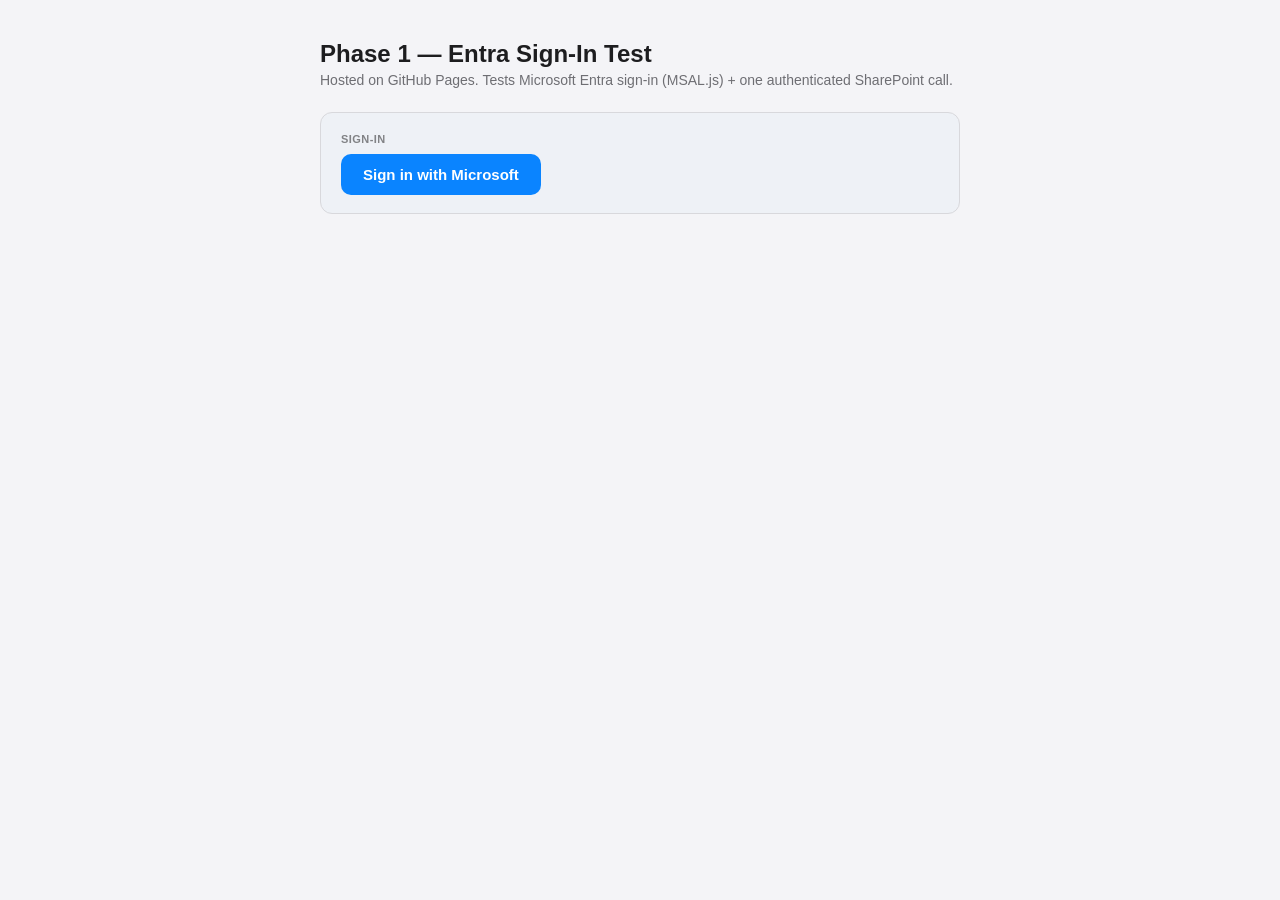
==== index.html @ 0070ffbc "Add files via upload" ====
<!DOCTYPE html>
<html lang="en">
<head>
<meta charset="UTF-8" />
<title>Phase 1 — Entra Sign-In Test</title>
<style>
  body {
    font-family: -apple-system, "Segoe UI", Arial, sans-serif;
    padding: 40px 24px;
    background: #f4f4f7;
    max-width: 640px;
    margin: 0 auto;
    color: #1d1d1f;
  }
  h2 { margin: 0 0 4px; }
  .sub { color: #6e6e73; margin-bottom: 24px; font-size: 14px; }
  .card {
    padding: 18px 20px;
    border-radius: 12px;
    margin-bottom: 14px;
    font-size: 15px;
    line-height: 1.5;
  }
  .pending { background: #eef1f6; color: #48484a; border: 1px solid #d8d8dc; }
  .pass { background: #d4f7dc; color: #146c2e; border: 1px solid #34c759; }
  .fail { background: #fde2e1; color: #a10e0e; border: 1px solid #ff3b30; }
  .label {
    font-weight: 700;
    font-size: 11px;
    letter-spacing: 0.04em;
    text-transform: uppercase;
    opacity: 0.65;
    margin-bottom: 6px;
  }
  code { background: rgba(0,0,0,0.06); padding: 2px 6px; border-radius: 4px; font-size: 13px; }
  button {
    background: #0a84ff;
    color: #fff;
    border: none;
    padding: 12px 22px;
    border-radius: 10px;
    font-size: 15px;
    font-weight: 600;
    cursor: pointer;
  }
  button:hover { background: #0066cc; }
</style>
</head>
<body>

<h2>Phase 1 — Entra Sign-In Test</h2>
<div class="sub">Hosted on GitHub Pages. Tests Microsoft Entra sign-in (MSAL.js) + one authenticated SharePoint call.</div>

<div id="signinCard" class="card pending">
  <div class="label">Sign-in</div>
  <div id="signinResult">
    <button id="loginBtn">Sign in with Microsoft</button>
  </div>
</div>

<div id="spCard" class="card pending" style="display:none;">
  <div class="label">SharePoint connection</div>
  <div id="spResult">Checking…</div>
</div>

<script src="https://alcdn.msauth.net/browser/2.38.3/js/msal-browser.min.js"></script>
<script>
  const msalConfig = {
    auth: {
      clientId: "e2d59c4f-5981-4cf5-a2e9-f72e1898a86d",
      authority: "https://login.microsoftonline.com/2e13ddab-e83e-4fa8-91cf-4a601cdaa57d",
      redirectUri: "https://mouhammadfahadali-ops.github.io/leasing-issue-tracker/",
    },
    cache: {
      cacheLocation: "sessionStorage",
    },
  };

  const SHAREPOINT_SITE = "https://dolmengroupcom.sharepoint.com/sites/DolmenLeasing";
  const spScope = "https://dolmengroupcom.sharepoint.com/AllSites.Write";

  const msalInstance = new msal.PublicClientApplication(msalConfig);

  const signinCard = document.getElementById("signinCard");
  const signinResult = document.getElementById("signinResult");
  const spCard = document.getElementById("spCard");
  const spResult = document.getElementById("spResult");

  function showSignedIn(account) {
    signinCard.className = "card pass";
    signinResult.innerHTML =
      "✅ " + account.name + "<br><span style='opacity:.7; font-size:13px;'>" + account.username + "</span>";
  }

  async function testSharePointCall(account) {
    spCard.style.display = "block";
    try {
      const tokenResponse = await msalInstance.acquireTokenSilent({
        scopes: [spScope],
        account: account,
      });
      const res = await fetch(SHAREPOINT_SITE + "/_api/web/title", {
        method: "GET",
        headers: {
          Authorization: "Bearer " + tokenResponse.accessToken,
          Accept: "application/json;odata=verbose",
        },
      });
      if (!res.ok) {
        throw new Error("HTTP " + res.status);
      }
      const data = await res.json();
      spCard.className = "card pass";
      spResult.innerHTML = "✅ Connected to site: <code>" + data.d.Title + "</code>";
    } catch (e) {
      spCard.className = "card fail";
      spResult.textContent = "❌ " + e.message;
      console.error(e);
    }
  }

  async function init() {
    try {
      const response = await msalInstance.handleRedirectPromise();
      let account = null;
      if (response && response.account) {
        account = response.account;
      } else {
        const accounts = msalInstance.getAllAccounts();
        if (accounts.length > 0) account = accounts[0];
      }

      if (account) {
        showSignedIn(account);
        await testSharePointCall(account);
      } else {
        document.getElementById("loginBtn").addEventListener("click", () => {
          msalInstance.loginRedirect({ scopes: [spScope] });
        });
      }
    } catch (e) {
      signinCard.className = "card fail";
      signinResult.textContent = "❌ " + e.message;
      console.error(e);
    }
  }

  init();
</script>

</body>
</html>
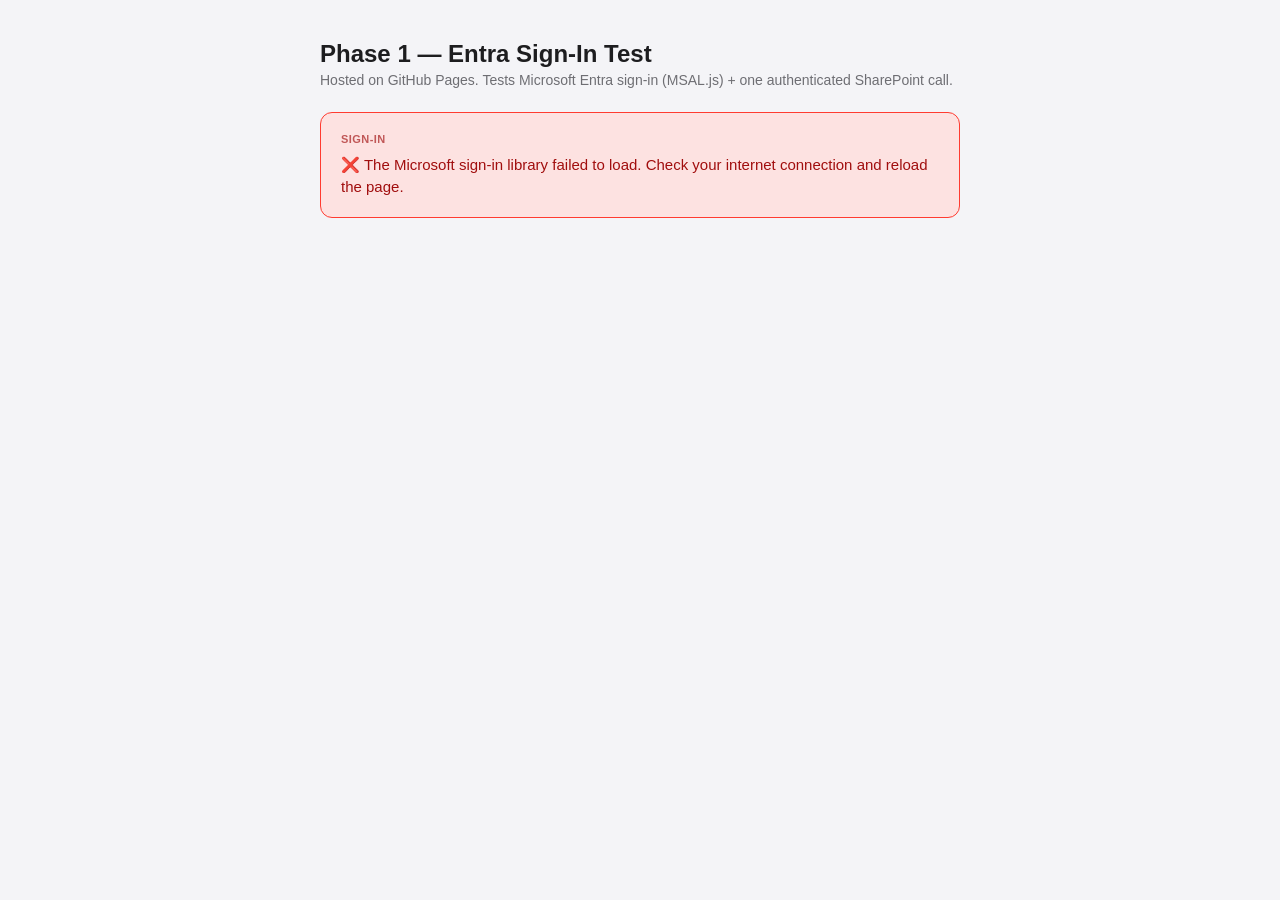
==== commit e62fa819: "Add files via upload" ====
--- a/index.html
+++ b/index.html
@@ -63,8 +63,15 @@
   <div id="spResult">Checking…</div>
 </div>
 
-<script src="https://alcdn.msauth.net/browser/2.38.3/js/msal-browser.min.js"></script>
+<script src="https://alcdn.msauth.net/browser/2.38.0/js/msal-browser.min.js"></script>
 <script>
+  if (typeof msal === "undefined") {
+    document.getElementById("signinResult").innerHTML =
+      "❌ The Microsoft sign-in library failed to load. Check your internet connection and reload the page.";
+    document.getElementById("signinCard").className = "card fail";
+    throw new Error("msal-browser failed to load from CDN");
+  }
+
   const msalConfig = {
     auth: {
       clientId: "e2d59c4f-5981-4cf5-a2e9-f72e1898a86d",
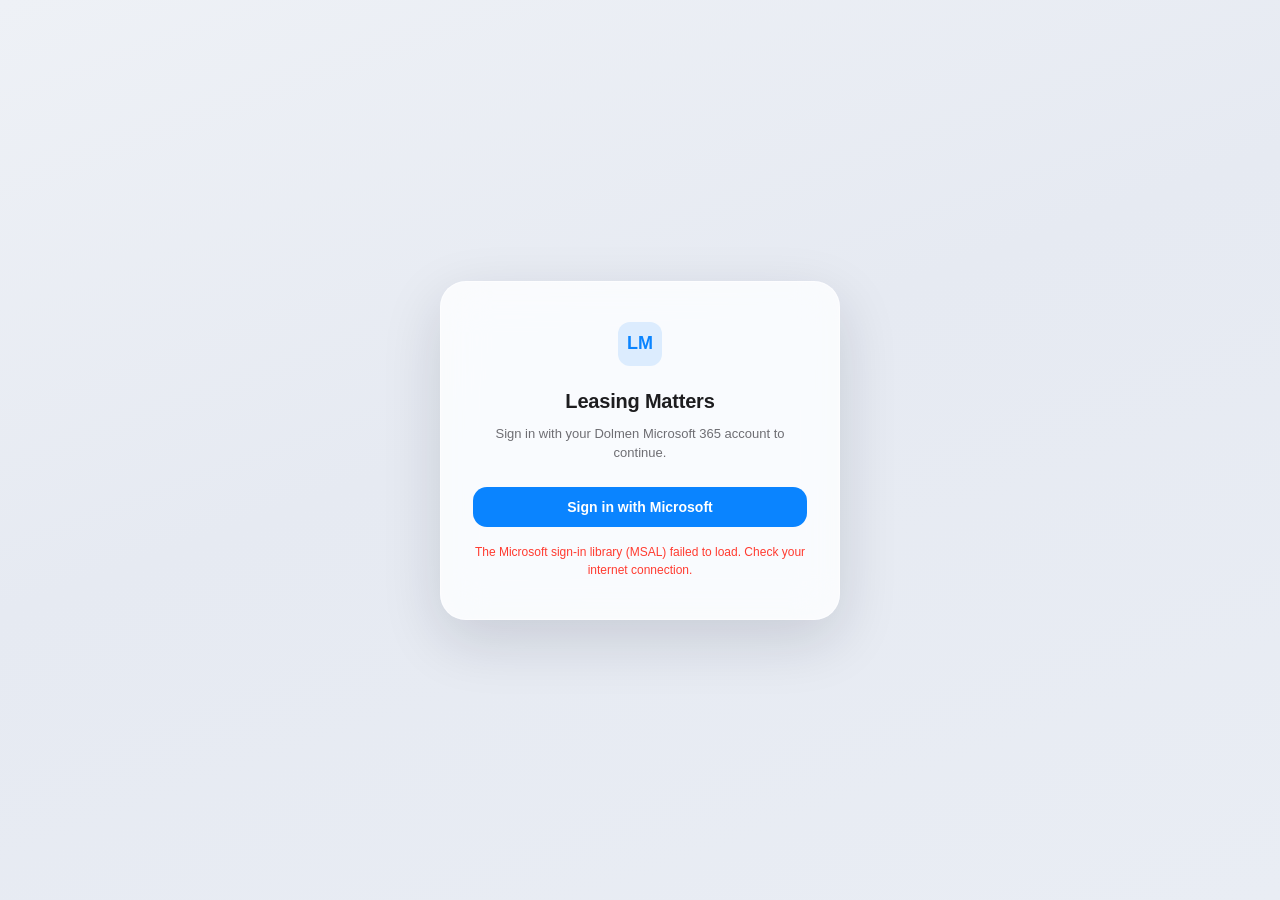
==== commit 833fde4e: "Option 2: wire the real V1 glassmorphism UI to SharePoint Brings the full V1 prototype app (Dashboar" ====
--- a/index.html
+++ b/index.html
@@ -2,158 +2,115 @@
 <html lang="en">
 <head>
 <meta charset="UTF-8" />
-<title>Phase 1 — Entra Sign-In Test</title>
+<meta name="viewport" content="width=device-width, initial-scale=1.0" />
+<title>Leasing Matters</title>
+
+<link rel="stylesheet" href="css/variables.css" />
+<link rel="stylesheet" href="css/base.css" />
+<link rel="stylesheet" href="css/layout.css" />
+<link rel="stylesheet" href="css/components.css" />
+
 <style>
-  body {
-    font-family: -apple-system, "Segoe UI", Arial, sans-serif;
-    padding: 40px 24px;
-    background: #f4f4f7;
-    max-width: 640px;
-    margin: 0 auto;
-    color: #1d1d1f;
+  /* Logo slot — the official Dolmen logo has not been supplied yet.
+     Keep a defined, correctly-sized placeholder; swap in <img> once provided. */
+  .topbar__logo {
+    display: flex; align-items: center; justify-content: center;
+    width: 30px; height: 30px; border-radius: 8px;
+    background: var(--accent-tint, rgba(10, 132, 255, 0.12));
+    color: var(--accent, #0a84ff);
+    font-weight: 700; font-size: 12px; letter-spacing: 0.02em;
+    flex: 0 0 auto;
   }
-  h2 { margin: 0 0 4px; }
-  .sub { color: #6e6e73; margin-bottom: 24px; font-size: 14px; }
-  .card {
-    padding: 18px 20px;
-    border-radius: 12px;
-    margin-bottom: 14px;
-    font-size: 15px;
-    line-height: 1.5;
-  }
-  .pending { background: #eef1f6; color: #48484a; border: 1px solid #d8d8dc; }
-  .pass { background: #d4f7dc; color: #146c2e; border: 1px solid #34c759; }
-  .fail { background: #fde2e1; color: #a10e0e; border: 1px solid #ff3b30; }
-  .label {
-    font-weight: 700;
-    font-size: 11px;
-    letter-spacing: 0.04em;
-    text-transform: uppercase;
-    opacity: 0.65;
-    margin-bottom: 6px;
-  }
-  code { background: rgba(0,0,0,0.06); padding: 2px 6px; border-radius: 4px; font-size: 13px; }
-  button {
-    background: #0a84ff;
-    color: #fff;
-    border: none;
-    padding: 12px 22px;
-    border-radius: 10px;
-    font-size: 15px;
-    font-weight: 600;
-    cursor: pointer;
-  }
-  button:hover { background: #0066cc; }
+  .topbar__logo img { width: 100%; height: 100%; object-fit: contain; }
+  .topbar__brand { display: flex; align-items: center; gap: var(--sp-3, 12px); }
 </style>
 </head>
 <body>
 
-<h2>Phase 1 — Entra Sign-In Test</h2>
-<div class="sub">Hosted on GitHub Pages. Tests Microsoft Entra sign-in (MSAL.js) + one authenticated SharePoint call.</div>
+<div class="app-shell">
 
-<div id="signinCard" class="card pending">
-  <div class="label">Sign-in</div>
-  <div id="signinResult">
-    <button id="loginBtn">Sign in with Microsoft</button>
-  </div>
+  <header class="topbar">
+    <div class="topbar__brand">
+      <!-- LOGO SLOT: replace inner text with <img src="..." alt="Dolmen"> when the official logo is provided -->
+      <div class="topbar__logo" id="logoSlot" title="Company logo — pending official asset" aria-label="Company logo placeholder">LM</div>
+      <span class="topbar__title">Leasing Matters</span>
+    </div>
+
+    <div id="mallSelectorSlot"></div>
+
+    <div class="topbar__spacer"></div>
+
+    <div class="topbar__right">
+      <div id="userSelectorSlot"></div>
+      <button type="button" class="btn btn--primary" id="newIssueBtn">+ New Issue</button>
+    </div>
+  </header>
+
+  <nav class="sidebar" id="sidebar" aria-label="Primary navigation"></nav>
+
+  <main class="main">
+    <div id="viewRoot" class="view"></div>
+  </main>
+
 </div>
 
-<div id="spCard" class="card pending" style="display:none;">
-  <div class="label">SharePoint connection</div>
-  <div id="spResult">Checking…</div>
-</div>
+<div id="modalRoot"></div>
+<div id="slideoverRoot"></div>
+<div id="toastRoot"></div>
 
+<!-- Microsoft sign-in library (used only in SharePoint mode; harmless to preload).
+     Loaded as a normal tag rather than via document.write so the browser never
+     treats it as a parser-blocking cross-site script. -->
 <script src="https://alcdn.msauth.net/browser/2.38.0/js/msal-browser.min.js"></script>
+
+<!-- ===== Config: chooses SharePoint vs local-demo data ===== -->
+<script src="js/config.js"></script>
+
+<!-- ===== Shared: utilities, validation, UI state ===== -->
+<script src="js/utils.js"></script>
+<script src="js/dal/validation.js"></script>
+<script src="js/state/appState.js"></script>
+
+<!-- ===== Mode-specific storage + Data Access Layer =====
+     document.write keeps these synchronous and in-order with no build step. -->
 <script>
-  if (typeof msal === "undefined") {
-    document.getElementById("signinResult").innerHTML =
-      "❌ The Microsoft sign-in library failed to load. Check your internet connection and reload the page.";
-    document.getElementById("signinCard").className = "card fail";
-    throw new Error("msal-browser failed to load from CDN");
+(function () {
+  var sp = window.App.Config.isSharePoint;
+  var srcs = sp
+    ? [
+        "js/auth/authService.js",
+        "js/storage/sharePointAdapter.js",
+        "js/storage/counterService.js",
+        "js/storage/activityLogAdapter.js",
+        "js/auth/authGate.js",
+        "js/dal/issuesApiSharePoint.js"
+      ]
+    : [
+        "js/storage/mockData.js",
+        "js/storage/localStorageAdapter.js",
+        "js/dal/idGenerator.js",
+        "js/dal/issuesApiLocal.js"
+      ];
+  for (var i = 0; i < srcs.length; i++) {
+    document.write('<script src="' + srcs[i] + '"><\/script>');
   }
+})();
+</script>
 
-  const msalConfig = {
-    auth: {
-      clientId: "e2d59c4f-5981-4cf5-a2e9-f72e1898a86d",
-      authority: "https://login.microsoftonline.com/2e13ddab-e83e-4fa8-91cf-4a601cdaa57d",
-      redirectUri: "https://mouhammadfahadali-ops.github.io/leasing-issue-tracker/",
-    },
-    cache: {
-      cacheLocation: "sessionStorage",
-    },
-  };
+<!-- ===== Components ===== -->
+<script src="js/components/toast.js"></script>
+<script src="js/components/mallSelector.js"></script>
+<script src="js/components/userSelector.js"></script>
+<script src="js/components/sidebar.js"></script>
+<script src="js/components/activityHistory.js"></script>
+<script src="js/components/issueForm.js"></script>
+<script src="js/components/issueDetail.js"></script>
+<script src="js/components/dashboard.js"></script>
+<script src="js/components/activeIssues.js"></script>
+<script src="js/components/resolvedArchive.js"></script>
 
-  const SHAREPOINT_SITE = "https://dolmengroupcom.sharepoint.com/sites/DolmenLeasing";
-  const spScope = "https://dolmengroupcom.sharepoint.com/AllSites.Write";
-
-  const msalInstance = new msal.PublicClientApplication(msalConfig);
-
-  const signinCard = document.getElementById("signinCard");
-  const signinResult = document.getElementById("signinResult");
-  const spCard = document.getElementById("spCard");
-  const spResult = document.getElementById("spResult");
-
-  function showSignedIn(account) {
-    signinCard.className = "card pass";
-    signinResult.innerHTML =
-      "✅ " + account.name + "<br><span style='opacity:.7; font-size:13px;'>" + account.username + "</span>";
-  }
-
-  async function testSharePointCall(account) {
-    spCard.style.display = "block";
-    try {
-      const tokenResponse = await msalInstance.acquireTokenSilent({
-        scopes: [spScope],
-        account: account,
-      });
-      const res = await fetch(SHAREPOINT_SITE + "/_api/web/title", {
-        method: "GET",
-        headers: {
-          Authorization: "Bearer " + tokenResponse.accessToken,
-          Accept: "application/json;odata=verbose",
-        },
-      });
-      if (!res.ok) {
-        throw new Error("HTTP " + res.status);
-      }
-      const data = await res.json();
-      spCard.className = "card pass";
-      spResult.innerHTML = "✅ Connected to site: <code>" + data.d.Title + "</code>";
-    } catch (e) {
-      spCard.className = "card fail";
-      spResult.textContent = "❌ " + e.message;
-      console.error(e);
-    }
-  }
-
-  async function init() {
-    try {
-      const response = await msalInstance.handleRedirectPromise();
-      let account = null;
-      if (response && response.account) {
-        account = response.account;
-      } else {
-        const accounts = msalInstance.getAllAccounts();
-        if (accounts.length > 0) account = accounts[0];
-      }
-
-      if (account) {
-        showSignedIn(account);
-        await testSharePointCall(account);
-      } else {
-        document.getElementById("loginBtn").addEventListener("click", () => {
-          msalInstance.loginRedirect({ scopes: [spScope] });
-        });
-      }
-    } catch (e) {
-      signinCard.className = "card fail";
-      signinResult.textContent = "❌ " + e.message;
-      console.error(e);
-    }
-  }
-
-  init();
-</script>
+<!-- ===== App entry point ===== -->
+<script src="js/app.js"></script>
 
 </body>
 </html>
--- a/css/variables.css
+++ b/css/variables.css
@@ -0,0 +1,98 @@
+/* ==========================================================================
+   Design Tokens — Leasing Issue Tracker
+   Apple/iOS-inspired glassmorphism system
+   ========================================================================== */
+
+:root {
+  /* -- Base surface -- */
+  --bg-gradient: linear-gradient(160deg, #eef1f6 0%, #e6eaf2 45%, #e9edf4 100%);
+  --bg-solid: #eef1f6;
+
+  /* -- Glass panels -- */
+  --glass-fill: rgba(255, 255, 255, 0.62);
+  --glass-fill-strong: rgba(255, 255, 255, 0.78);
+  --glass-fill-soft: rgba(255, 255, 255, 0.46);
+  --glass-border: rgba(255, 255, 255, 0.55);
+  --glass-border-soft: rgba(15, 23, 42, 0.06);
+  --glass-blur: blur(22px) saturate(180%);
+  --glass-blur-light: blur(14px) saturate(160%);
+
+  /* -- Text -- */
+  --text-primary: #1d1d1f;
+  --text-secondary: #6e6e73;
+  --text-tertiary: #9a9aa0;
+  --text-on-accent: #ffffff;
+
+  /* -- Accent -- */
+  --accent: #0a84ff;
+  --accent-strong: #0066cc;
+  --accent-tint: rgba(10, 132, 255, 0.12);
+  --accent-tint-strong: rgba(10, 132, 255, 0.18);
+
+  /* -- Status colors (soft translucent) -- */
+  --status-new-bg: rgba(142, 142, 147, 0.14);
+  --status-new-fg: #48484a;
+
+  --status-progress-bg: rgba(10, 132, 255, 0.13);
+  --status-progress-fg: #0066cc;
+
+  --status-waiting-bg: rgba(255, 159, 10, 0.16);
+  --status-waiting-fg: #a15c00;
+
+  --status-resolved-bg: rgba(52, 199, 89, 0.15);
+  --status-resolved-fg: #1f8b3b;
+
+  /* -- Priority colors -- */
+  --priority-low-bg: rgba(142, 142, 147, 0.14);
+  --priority-low-fg: #5b5b60;
+
+  --priority-medium-bg: rgba(90, 200, 250, 0.16);
+  --priority-medium-fg: #0b7fae;
+
+  --priority-high-bg: rgba(255, 149, 0, 0.16);
+  --priority-high-fg: #b26400;
+
+  --priority-urgent-bg: rgba(255, 59, 48, 0.14);
+  --priority-urgent-fg: #c8281c;
+
+  /* -- Semantic -- */
+  --danger: #ff3b30;
+  --success: #34c759;
+
+  /* -- Radii -- */
+  --radius-sm: 10px;
+  --radius-md: 14px;
+  --radius-lg: 20px;
+  --radius-xl: 26px;
+  --radius-pill: 999px;
+
+  /* -- Shadows -- */
+  --shadow-sm: 0 1px 2px rgba(15, 23, 42, 0.05);
+  --shadow-md: 0 8px 24px rgba(15, 23, 42, 0.08);
+  --shadow-lg: 0 20px 60px rgba(15, 23, 42, 0.14);
+  --shadow-inset: inset 0 1px 0 rgba(255, 255, 255, 0.6);
+
+  /* -- Spacing scale -- */
+  --sp-1: 4px;
+  --sp-2: 8px;
+  --sp-3: 12px;
+  --sp-4: 16px;
+  --sp-5: 20px;
+  --sp-6: 24px;
+  --sp-7: 32px;
+  --sp-8: 40px;
+  --sp-9: 56px;
+
+  /* -- Typography -- */
+  --font-family: -apple-system, BlinkMacSystemFont, "SF Pro Display",
+    "Segoe UI", "Inter", "Helvetica Neue", Arial, sans-serif;
+
+  /* -- Layout -- */
+  --sidebar-width: 232px;
+  --topbar-height: 64px;
+
+  /* -- Motion -- */
+  --ease-out: cubic-bezier(0.16, 1, 0.3, 1);
+  --duration-fast: 150ms;
+  --duration-med: 260ms;
+}
--- a/css/base.css
+++ b/css/base.css
@@ -0,0 +1,87 @@
+/* ==========================================================================
+   Base / Reset
+   ========================================================================== */
+
+* {
+  box-sizing: border-box;
+}
+
+html, body {
+  height: 100%;
+}
+
+body {
+  margin: 0;
+  font-family: var(--font-family);
+  color: var(--text-primary);
+  background: var(--bg-gradient);
+  background-attachment: fixed;
+  -webkit-font-smoothing: antialiased;
+  font-size: 14px;
+  line-height: 1.5;
+}
+
+h1, h2, h3, h4, p {
+  margin: 0;
+}
+
+button {
+  font-family: inherit;
+  font-size: inherit;
+  cursor: pointer;
+}
+
+input, select, textarea, button {
+  font-family: inherit;
+}
+
+a {
+  color: inherit;
+}
+
+::selection {
+  background: var(--accent-tint-strong);
+}
+
+/* Scrollbars — subtle, not the browser default */
+::-webkit-scrollbar {
+  width: 8px;
+  height: 8px;
+}
+::-webkit-scrollbar-thumb {
+  background: rgba(15, 23, 42, 0.16);
+  border-radius: var(--radius-pill);
+}
+::-webkit-scrollbar-thumb:hover {
+  background: rgba(15, 23, 42, 0.26);
+}
+::-webkit-scrollbar-track {
+  background: transparent;
+}
+
+/* Visible keyboard focus, accessible */
+:focus-visible {
+  outline: 2px solid var(--accent);
+  outline-offset: 2px;
+  border-radius: var(--radius-sm);
+}
+
+@media (prefers-reduced-motion: reduce) {
+  *, *::before, *::after {
+    animation-duration: 0.001ms !important;
+    animation-iteration-count: 1 !important;
+    transition-duration: 0.001ms !important;
+  }
+}
+
+.hidden {
+  display: none !important;
+}
+
+.visually-hidden {
+  position: absolute;
+  width: 1px; height: 1px;
+  overflow: hidden;
+  clip: rect(0 0 0 0);
+  white-space: nowrap;
+}
--- a/css/layout.css
+++ b/css/layout.css
@@ -0,0 +1,157 @@
+/* ==========================================================================
+   App Shell Layout
+   ========================================================================== */
+
+.app-shell {
+  min-height: 100vh;
+  display: grid;
+  grid-template-columns: var(--sidebar-width) 1fr;
+  grid-template-rows: var(--topbar-height) 1fr;
+  grid-template-areas:
+    "topbar topbar"
+    "sidebar main";
+}
+
+/* ---- Top bar ---- */
+.topbar {
+  grid-area: topbar;
+  display: flex;
+  align-items: center;
+  gap: var(--sp-6);
+  padding: 0 var(--sp-6);
+  background: var(--glass-fill-strong);
+  backdrop-filter: var(--glass-blur);
+  -webkit-backdrop-filter: var(--glass-blur);
+  border-bottom: 1px solid var(--glass-border-soft);
+  position: sticky;
+  top: 0;
+  z-index: 40;
+}
+
+.topbar__brand {
+  display: flex;
+  align-items: baseline;
+  gap: var(--sp-2);
+  white-space: nowrap;
+}
+
+.topbar__title {
+  font-size: 16px;
+  font-weight: 650;
+  letter-spacing: -0.01em;
+  color: var(--text-primary);
+}
+
+.topbar__spacer {
+  flex: 1;
+}
+
+.topbar__right {
+  display: flex;
+  align-items: center;
+  gap: var(--sp-4);
+}
+
+/* ---- Sidebar ---- */
+.sidebar {
+  grid-area: sidebar;
+  padding: var(--sp-6) var(--sp-4);
+  display: flex;
+  flex-direction: column;
+  gap: var(--sp-6);
+  position: sticky;
+  top: var(--topbar-height);
+  height: calc(100vh - var(--topbar-height));
+  border-right: 1px solid var(--glass-border-soft);
+}
+
+.sidebar__nav {
+  display: flex;
+  flex-direction: column;
+  gap: var(--sp-1);
+}
+
+.sidebar__footer {
+  margin-top: auto;
+  display: flex;
+  flex-direction: column;
+  gap: var(--sp-3);
+}
+
+/* ---- Main content ---- */
+.main {
+  grid-area: main;
+  padding: var(--sp-7) var(--sp-8) var(--sp-9);
+  max-width: 1440px;
+  width: 100%;
+}
+
+.view {
+  display: flex;
+  flex-direction: column;
+  gap: var(--sp-6);
+}
+
+.view-header {
+  display: flex;
+  align-items: flex-end;
+  justify-content: space-between;
+  gap: var(--sp-4);
+  flex-wrap: wrap;
+}
+
+.view-header__title {
+  font-size: 26px;
+  font-weight: 650;
+  letter-spacing: -0.015em;
+  color: var(--text-primary);
+}
+
+.view-header__subtitle {
+  margin-top: 2px;
+  font-size: 13px;
+  color: var(--text-secondary);
+}
+
+/* ---- Responsive ---- */
+@media (max-width: 1080px) {
+  .app-shell {
+    grid-template-columns: 76px 1fr;
+  }
+  .sidebar__label {
+    display: none;
+  }
+  .dev-tools-wrap {
+    display: none;
+  }
+}
+
+@media (max-width: 760px) {
+  .app-shell {
+    grid-template-columns: 1fr;
+    grid-template-rows: var(--topbar-height) auto 1fr;
+    grid-template-areas:
+      "topbar"
+      "sidebar"
+      "main";
+  }
+  .sidebar {
+    position: relative;
+    height: auto;
+    flex-direction: row;
+    align-items: center;
+    border-right: none;
+    border-bottom: 1px solid var(--glass-border-soft);
+    padding: var(--sp-3) var(--sp-4);
+    overflow-x: auto;
+  }
+  .sidebar__nav {
+    flex-direction: row;
+  }
+  .sidebar__footer {
+    display: none;
+  }
+  .main {
+    padding: var(--sp-5) var(--sp-4) var(--sp-8);
+  }
+}
--- a/css/components.css
+++ b/css/components.css
@@ -0,0 +1,1019 @@
+/* ==========================================================================
+   Reusable Components
+   ========================================================================== */
+
+/* ---- Glass panel base ---- */
+.glass-panel {
+  background: var(--glass-fill);
+  backdrop-filter: var(--glass-blur);
+  -webkit-backdrop-filter: var(--glass-blur);
+  border: 1px solid var(--glass-border);
+  border-radius: var(--radius-lg);
+  box-shadow: var(--shadow-md), var(--shadow-inset);
+}
+
+/* ---- Buttons ---- */
+.btn {
+  display: inline-flex;
+  align-items: center;
+  justify-content: center;
+  gap: var(--sp-2);
+  height: 36px;
+  padding: 0 var(--sp-4);
+  border-radius: var(--radius-md);
+  border: 1px solid transparent;
+  font-size: 13px;
+  font-weight: 590;
+  letter-spacing: -0.005em;
+  white-space: nowrap;
+  transition: transform var(--duration-fast) var(--ease-out),
+              background var(--duration-fast) var(--ease-out),
+              box-shadow var(--duration-fast) var(--ease-out);
+}
+.btn:active {
+  transform: scale(0.97);
+}
+
+.btn--primary {
+  background: var(--accent);
+  color: var(--text-on-accent);
+  box-shadow: 0 4px 14px rgba(10, 132, 255, 0.32);
+}
+.btn--primary:hover {
+  background: var(--accent-strong);
+}
+
+.btn--secondary {
+  background: rgba(255, 255, 255, 0.55);
+  color: var(--text-primary);
+  border-color: var(--glass-border-soft);
+}
+.btn--secondary:hover {
+  background: rgba(255, 255, 255, 0.8);
+}
+
+.btn--ghost {
+  background: transparent;
+  color: var(--text-secondary);
+}
+.btn--ghost:hover {
+  background: rgba(15, 23, 42, 0.05);
+  color: var(--text-primary);
+}
+
+.btn--danger {
+  background: rgba(255, 59, 48, 0.1);
+  color: var(--danger);
+}
+.btn--danger:hover {
+  background: rgba(255, 59, 48, 0.16);
+}
+
+.btn--sm {
+  height: 30px;
+  padding: 0 var(--sp-3);
+  font-size: 12.5px;
+}
+
+.btn--block {
+  width: 100%;
+}
+
+.btn:disabled {
+  opacity: 0.45;
+  cursor: not-allowed;
+  box-shadow: none;
+  transform: none;
+}
+
+.icon-btn {
+  display: inline-flex;
+  align-items: center;
+  justify-content: center;
+  width: 34px;
+  height: 34px;
+  border-radius: var(--radius-md);
+  border: 1px solid transparent;
+  background: transparent;
+  color: var(--text-secondary);
+  transition: background var(--duration-fast) var(--ease-out), color var(--duration-fast) var(--ease-out);
+}
+.icon-btn:hover {
+  background: rgba(15, 23, 42, 0.06);
+  color: var(--text-primary);
+}
+
+/* ---- Segmented control (Mall Selector) ---- */
+.segmented {
+  display: inline-flex;
+  padding: 3px;
+  background: rgba(118, 118, 128, 0.12);
+  border-radius: var(--radius-pill);
+  gap: 2px;
+}
+
+.segmented__option {
+  border: none;
+  background: transparent;
+  color: var(--text-secondary);
+  font-size: 12.5px;
+  font-weight: 590;
+  padding: 6px 14px;
+  border-radius: var(--radius-pill);
+  transition: background var(--duration-med) var(--ease-out), color var(--duration-fast) var(--ease-out), box-shadow var(--duration-med) var(--ease-out);
+  white-space: nowrap;
+}
+
+.segmented__option[aria-pressed="true"] {
+  background: #ffffff;
+  color: var(--text-primary);
+  box-shadow: 0 2px 8px rgba(15, 23, 42, 0.12);
+}
+
+.segmented__option:hover:not([aria-pressed="true"]) {
+  color: var(--text-primary);
+}
+
+/* ---- Sidebar nav ---- */
+.nav-item {
+  display: flex;
+  align-items: center;
+  gap: var(--sp-3);
+  padding: 9px var(--sp-3);
+  border-radius: var(--radius-md);
+  color: var(--text-secondary);
+  font-size: 13.5px;
+  font-weight: 540;
+  border: none;
+  background: transparent;
+  width: 100%;
+  text-align: left;
+  transition: background var(--duration-fast) var(--ease-out), color var(--duration-fast) var(--ease-out);
+}
+
+.nav-item:hover {
+  background: rgba(15, 23, 42, 0.045);
+  color: var(--text-primary);
+}
+
+.nav-item.is-active {
+  background: var(--accent-tint);
+  color: var(--accent-strong);
+}
+
+.nav-item__icon {
+  flex-shrink: 0;
+  display: flex;
+}
+
+.nav-item__badge {
+  margin-left: auto;
+  font-size: 11px;
+  font-weight: 650;
+  color: var(--text-tertiary);
+  background: rgba(15, 23, 42, 0.06);
+  border-radius: var(--radius-pill);
+  padding: 1px 7px;
+}
+
+.nav-item.is-active .nav-item__badge {
+  color: var(--accent-strong);
+  background: rgba(10, 132, 255, 0.14);
+}
+
+/* ---- Pills: status & priority ---- */
+.pill {
+  display: inline-flex;
+  align-items: center;
+  gap: 5px;
+  font-size: 11.5px;
+  font-weight: 650;
+  letter-spacing: -0.005em;
+  padding: 4px 10px;
+  border-radius: var(--radius-pill);
+  white-space: nowrap;
+}
+.pill::before {
+  content: "";
+  width: 6px;
+  height: 6px;
+  border-radius: 50%;
+  background: currentColor;
+  opacity: 0.85;
+}
+
+.pill--status-new     { background: var(--status-new-bg);      color: var(--status-new-fg); }
+.pill--status-progress{ background: var(--status-progress-bg); color: var(--status-progress-fg); }
+.pill--status-waiting { background: var(--status-waiting-bg);  color: var(--status-waiting-fg); }
+.pill--status-resolved{ background: var(--status-resolved-bg); color: var(--status-resolved-fg); }
+
+.pill--priority-low    { background: var(--priority-low-bg);    color: var(--priority-low-fg); }
+.pill--priority-medium { background: var(--priority-medium-bg); color: var(--priority-medium-fg); }
+.pill--priority-high   { background: var(--priority-high-bg);   color: var(--priority-high-fg); }
+.pill--priority-urgent { background: var(--priority-urgent-bg); color: var(--priority-urgent-fg); }
+
+.pill--muted {
+  background: rgba(15, 23, 42, 0.05);
+  color: var(--text-tertiary);
+}
+.pill--muted::before { display: none; }
+
+.reopened-tag {
+  display: inline-flex;
+  align-items: center;
+  gap: 4px;
+  font-size: 10.5px;
+  font-weight: 650;
+  color: var(--accent-strong);
+  background: var(--accent-tint);
+  padding: 2px 8px;
+  border-radius: var(--radius-pill);
+}
+
+/* ---- KPI cards ---- */
+.kpi-grid {
+  display: grid;
+  grid-template-columns: repeat(auto-fit, minmax(190px, 1fr));
+  gap: var(--sp-4);
+}
+
+.kpi-card {
+  padding: var(--sp-5);
+  display: flex;
+  flex-direction: column;
+  gap: var(--sp-2);
+}
+
+.kpi-card__label {
+  font-size: 12px;
+  font-weight: 590;
+  color: var(--text-secondary);
+}
+
+.kpi-card__value {
+  font-size: 30px;
+  font-weight: 650;
+  letter-spacing: -0.02em;
+  color: var(--text-primary);
+}
+
+.kpi-card__meta {
+  font-size: 11.5px;
+  color: var(--text-tertiary);
+}
+
+.kpi-card--accent .kpi-card__value {
+  color: var(--accent-strong);
+}
+.kpi-card--warn .kpi-card__value {
+  color: var(--status-waiting-fg);
+}
+.kpi-card--danger .kpi-card__value {
+  color: var(--priority-urgent-fg);
+}
+
+/* ---- Section panel ---- */
+.panel {
+  padding: var(--sp-5) var(--sp-5) var(--sp-6);
+}
+
+.panel__header {
+  display: flex;
+  align-items: center;
+  justify-content: space-between;
+  margin-bottom: var(--sp-4);
+}
+
+.panel__title {
+  font-size: 15px;
+  font-weight: 620;
+  letter-spacing: -0.01em;
+}
+
+/* ---- Dashboard grid layout ---- */
+.dashboard-grid {
+  display: grid;
+  grid-template-columns: 1.4fr 1fr;
+  gap: var(--sp-5);
+  align-items: start;
+}
+
+@media (max-width: 980px) {
+  .dashboard-grid { grid-template-columns: 1fr; }
+}
+
+.mall-breakdown-grid {
+  display: grid;
+  grid-template-columns: repeat(auto-fit, minmax(150px, 1fr));
+  gap: var(--sp-3);
+}
+
+.mall-mini-card {
+  padding: var(--sp-4);
+  border-radius: var(--radius-md);
+  background: var(--glass-fill-soft);
+  border: 1px solid var(--glass-border-soft);
+  display: flex;
+  flex-direction: column;
+  gap: var(--sp-2);
+}
+
+.mall-mini-card__name {
+  font-size: 12.5px;
+  font-weight: 650;
+  color: var(--text-primary);
+}
+
+.mall-mini-card__count {
+  font-size: 22px;
+  font-weight: 650;
+}
+
+.mini-bar {
+  height: 5px;
+  border-radius: var(--radius-pill);
+  background: rgba(15, 23, 42, 0.07);
+  overflow: hidden;
+  display: flex;
+}
+.mini-bar__seg { height: 100%; }
+
+/* ---- Pipeline strip ---- */
+.pipeline {
+  display: grid;
+  grid-template-columns: repeat(4, 1fr);
+  gap: var(--sp-3);
+}
+
+.pipeline__stage {
+  padding: var(--sp-4);
+  border-radius: var(--radius-md);
+  background: var(--glass-fill-soft);
+  border: 1px solid var(--glass-border-soft);
+  text-align: left;
+}
+
+.pipeline__stage-count {
+  font-size: 24px;
+  font-weight: 650;
+}
+
+.pipeline__stage-label {
+  font-size: 11.5px;
+  font-weight: 590;
+  color: var(--text-secondary);
+  margin-top: 2px;
+}
+
+/* ---- Activity feed (dashboard) ---- */
+.feed-list {
+  display: flex;
+  flex-direction: column;
+}
+
+.feed-item {
+  display: flex;
+  gap: var(--sp-3);
+  padding: var(--sp-3) 0;
+  border-bottom: 1px solid var(--glass-border-soft);
+  font-size: 12.5px;
+}
+.feed-item:last-child { border-bottom: none; }
+
+.feed-item__dot {
+  width: 7px; height: 7px;
+  border-radius: 50%;
+  background: var(--accent);
+  margin-top: 5px;
+  flex-shrink: 0;
+}
+
+.feed-item__body { flex: 1; }
+.feed-item__meta { color: var(--text-tertiary); font-size: 11px; margin-top: 1px; }
+
+/* ---- Toolbar (list screens) ---- */
+.toolbar {
+  display: flex;
+  align-items: center;
+  gap: var(--sp-3);
+  flex-wrap: wrap;
+}
+
+.search-field {
+  display: flex;
+  align-items: center;
+  gap: var(--sp-2);
+  height: 36px;
+  padding: 0 var(--sp-3);
+  border-radius: var(--radius-md);
+  background: rgba(255, 255, 255, 0.55);
+  border: 1px solid var(--glass-border-soft);
+  min-width: 220px;
+  flex: 1;
+  max-width: 320px;
+}
+.search-field input {
+  border: none;
+  background: transparent;
+  outline: none;
+  font-size: 13px;
+  width: 100%;
+  color: var(--text-primary);
+}
+.search-field svg { flex-shrink: 0; color: var(--text-tertiary); }
+
+.filter-chip-row {
+  display: flex;
+  align-items: center;
+  gap: var(--sp-2);
+  flex-wrap: wrap;
+}
+
+.filter-select {
+  height: 34px;
+  padding: 0 28px 0 var(--sp-3);
+  border-radius: var(--radius-pill);
+  border: 1px solid var(--glass-border-soft);
+  background: rgba(255, 255, 255, 0.55)
+    url('data:image/svg+xml;utf8,<svg xmlns="http://www.w3.org/2000/svg" width="10" height="10" viewBox="0 0 10 10"><path d="M1 3l4 4 4-4" stroke="%236e6e73" stroke-width="1.4" fill="none" stroke-linecap="round" stroke-linejoin="round"/></svg>')
+    no-repeat right 10px center;
+  appearance: none;
+  -webkit-appearance: none;
+  font-size: 12.5px;
+  font-weight: 540;
+  color: var(--text-primary);
+  cursor: pointer;
+}
+
+.filter-clear {
+  font-size: 12px;
+  color: var(--accent);
+  background: none;
+  border: none;
+  font-weight: 590;
+  padding: 4px 6px;
+}
+.filter-clear:hover { text-decoration: underline; }
+
+/* ---- Table ---- */
+.table-wrap {
+  overflow-x: auto;
+}
+
+.data-table {
+  width: 100%;
+  border-collapse: separate;
+  border-spacing: 0;
+  font-size: 13px;
+}
+
+.data-table thead th {
+  text-align: left;
+  font-size: 11px;
+  font-weight: 650;
+  text-transform: none;
+  color: var(--text-tertiary);
+  padding: 0 var(--sp-3) var(--sp-3);
+  border-bottom: 1px solid var(--glass-border-soft);
+  white-space: nowrap;
+}
+
+.data-table tbody td {
+  padding: var(--sp-3);
+  border-bottom: 1px solid rgba(15, 23, 42, 0.045);
+  vertical-align: middle;
+  white-space: nowrap;
+}
+
+.data-table tbody td.wrap {
+  white-space: normal;
+  max-width: 320px;
+}
+
+.data-table tbody tr {
+  cursor: pointer;
+  transition: background var(--duration-fast) var(--ease-out);
+}
+.data-table tbody tr:hover {
+  background: rgba(10, 132, 255, 0.045);
+}
+.data-table tbody tr:last-child td {
+  border-bottom: none;
+}
+
+.cell-primary {
+  font-weight: 560;
+  color: var(--text-primary);
+}
+.cell-secondary {
+  color: var(--text-secondary);
+}
+.cell-mall {
+  font-size: 10.5px;
+  font-weight: 700;
+  letter-spacing: 0.02em;
+  color: var(--text-tertiary);
+}
+
+.days-open {
+  font-weight: 590;
+}
+.days-open--aging { color: var(--priority-high-fg); }
+.days-open--critical { color: var(--priority-urgent-fg); }
+
+/* ---- Empty state ---- */
+.empty-state {
+  text-align: center;
+  padding: var(--sp-9) var(--sp-5);
+  color: var(--text-secondary);
+}
+.empty-state__title {
+  font-size: 14.5px;
+  font-weight: 600;
+  color: var(--text-primary);
+  margin-bottom: var(--sp-1);
+}
+.empty-state__sub {
+  font-size: 12.5px;
+}
+
+/* ---- Modal (New Issue) ---- */
+.modal-backdrop {
+  position: fixed;
+  inset: 0;
+  background: rgba(15, 23, 42, 0.28);
+  backdrop-filter: blur(6px);
+  -webkit-backdrop-filter: blur(6px);
+  display: flex;
+  align-items: center;
+  justify-content: center;
+  z-index: 100;
+  padding: var(--sp-5);
+  animation: fadeIn var(--duration-med) var(--ease-out);
+}
+
+.modal {
+  width: 100%;
+  max-width: 560px;
+  max-height: 88vh;
+  overflow-y: auto;
+  background: var(--glass-fill-strong);
+  backdrop-filter: var(--glass-blur);
+  -webkit-backdrop-filter: var(--glass-blur);
+  border: 1px solid var(--glass-border);
+  border-radius: var(--radius-xl);
+  box-shadow: var(--shadow-lg);
+  animation: scaleIn var(--duration-med) var(--ease-out);
+}
+
+.modal__header {
+  display: flex;
+  align-items: center;
+  justify-content: space-between;
+  padding: var(--sp-5) var(--sp-6) var(--sp-4);
+  position: sticky;
+  top: 0;
+  background: inherit;
+  backdrop-filter: inherit;
+  border-bottom: 1px solid var(--glass-border-soft);
+  z-index: 2;
+}
+
+.modal__title {
+  font-size: 16px;
+  font-weight: 650;
+}
+
+.modal__body {
+  padding: var(--sp-5) var(--sp-6);
+}
+
+.modal__footer {
+  display: flex;
+  justify-content: flex-end;
+  gap: var(--sp-3);
+  padding: var(--sp-4) var(--sp-6) var(--sp-6);
+}
+
+@keyframes fadeIn {
+  from { opacity: 0; }
+  to { opacity: 1; }
+}
+@keyframes scaleIn {
+  from { opacity: 0; transform: translateY(8px) scale(0.98); }
+  to { opacity: 1; transform: translateY(0) scale(1); }
+}
+
+/* ---- Form ---- */
+.form-grid {
+  display: flex;
+  flex-direction: column;
+  gap: var(--sp-4);
+}
+
+.form-row {
+  display: grid;
+  grid-template-columns: 1fr 1fr;
+  gap: var(--sp-4);
+}
+
+.form-field {
+  display: flex;
+  flex-direction: column;
+  gap: 6px;
+}
+
+.form-field label {
+  font-size: 12px;
+  font-weight: 590;
+  color: var(--text-secondary);
+}
+
+.form-field .required::after {
+  content: " *";
+  color: var(--danger);
+}
+
+.form-control {
+  height: 38px;
+  padding: 0 var(--sp-3);
+  border-radius: var(--radius-md);
+  border: 1px solid var(--glass-border-soft);
+  background: rgba(255, 255, 255, 0.6);
+  font-size: 13px;
+  color: var(--text-primary);
+  outline: none;
+  transition: border-color var(--duration-fast) var(--ease-out), box-shadow var(--duration-fast) var(--ease-out);
+}
+
+.form-control:focus {
+  border-color: var(--accent);
+  box-shadow: 0 0 0 3px var(--accent-tint);
+}
+
+textarea.form-control {
+  height: auto;
+  min-height: 78px;
+  padding: var(--sp-3);
+  resize: vertical;
+  font-family: inherit;
+  line-height: 1.5;
+}
+
+select.form-control {
+  appearance: none;
+  -webkit-appearance: none;
+  background: rgba(255, 255, 255, 0.6)
+    url('data:image/svg+xml;utf8,<svg xmlns="http://www.w3.org/2000/svg" width="10" height="10" viewBox="0 0 10 10"><path d="M1 3l4 4 4-4" stroke="%236e6e73" stroke-width="1.4" fill="none" stroke-linecap="round" stroke-linejoin="round"/></svg>')
+    no-repeat right 12px center;
+  padding-right: 28px;
+}
+
+.form-hint {
+  font-size: 11px;
+  color: var(--text-tertiary);
+}
+
+.form-error {
+  font-size: 11.5px;
+  color: var(--danger);
+  min-height: 14px;
+}
+
+.form-section-label {
+  font-size: 11px;
+  font-weight: 700;
+  letter-spacing: 0.03em;
+  color: var(--text-tertiary);
+  margin-top: var(--sp-2);
+}
+
+/* ---- Slide-over (Issue Detail) ---- */
+.slideover-backdrop {
+  position: fixed;
+  inset: 0;
+  background: rgba(15, 23, 42, 0.24);
+  backdrop-filter: blur(4px);
+  -webkit-backdrop-filter: blur(4px);
+  z-index: 90;
+  animation: fadeIn var(--duration-med) var(--ease-out);
+}
+
+.slideover {
+  position: fixed;
+  top: 0;
+  right: 0;
+  height: 100vh;
+  width: min(480px, 100vw);
+  background: var(--glass-fill-strong);
+  backdrop-filter: var(--glass-blur);
+  -webkit-backdrop-filter: var(--glass-blur);
+  border-left: 1px solid var(--glass-border);
+  box-shadow: var(--shadow-lg);
+  z-index: 91;
+  display: flex;
+  flex-direction: column;
+  animation: slideIn var(--duration-med) var(--ease-out);
+}
+
+@keyframes slideIn {
+  from { transform: translateX(24px); opacity: 0.6; }
+  to { transform: translateX(0); opacity: 1; }
+}
+
+.slideover__header {
+  padding: var(--sp-5) var(--sp-6) var(--sp-4);
+  border-bottom: 1px solid var(--glass-border-soft);
+}
+
+.slideover__top-row {
+  display: flex;
+  align-items: flex-start;
+  justify-content: space-between;
+  gap: var(--sp-3);
+}
+
+.slideover__id {
+  font-size: 11px;
+  font-weight: 700;
+  letter-spacing: 0.03em;
+  color: var(--text-tertiary);
+}
+
+.slideover__tenant {
+  font-size: 18px;
+  font-weight: 650;
+  letter-spacing: -0.01em;
+  margin-top: 3px;
+}
+
+.slideover__outlet {
+  font-size: 12.5px;
+  color: var(--text-secondary);
+  margin-top: 2px;
+}
+
+.slideover__pill-row {
+  display: flex;
+  gap: var(--sp-2);
+  margin-top: var(--sp-3);
+  flex-wrap: wrap;
+  align-items: center;
+}
+
+.slideover__body {
+  flex: 1;
+  overflow-y: auto;
+  padding: var(--sp-5) var(--sp-6);
+  display: flex;
+  flex-direction: column;
+  gap: var(--sp-6);
+}
+
+.slideover__footer {
+  padding: var(--sp-4) var(--sp-6) var(--sp-6);
+  border-top: 1px solid var(--glass-border-soft);
+  display: flex;
+  gap: var(--sp-3);
+  flex-wrap: wrap;
+}
+
+.detail-grid {
+  display: grid;
+  grid-template-columns: 1fr 1fr;
+  gap: var(--sp-4);
+}
+
+.detail-field__label {
+  font-size: 11px;
+  font-weight: 650;
+  color: var(--text-tertiary);
+  letter-spacing: 0.01em;
+}
+
+.detail-field__value {
+  font-size: 13px;
+  color: var(--text-primary);
+  margin-top: 3px;
+}
+
+.detail-section-title {
+  font-size: 11.5px;
+  font-weight: 700;
+  letter-spacing: 0.02em;
+  color: var(--text-secondary);
+}
+
+.remarks-box {
+  padding: var(--sp-4);
+  border-radius: var(--radius-md);
+  background: var(--glass-fill-soft);
+  border: 1px solid var(--glass-border-soft);
+  font-size: 13px;
+  line-height: 1.55;
+  color: var(--text-primary);
+}
+
+/* ---- Previous Resolution callout (reopened issues) ----
+   Deliberately styled to read as historical/muted, distinct from the
+   live "Details" grid above it, so a re-opened issue is never mistaken
+   for one that's currently resolved. */
+.prior-resolution-box {
+  padding: var(--sp-4);
+  border-radius: var(--radius-md);
+  background: rgba(142, 142, 147, 0.08);
+  border: 1px dashed rgba(110, 110, 115, 0.35);
+}
+
+.prior-resolution-box__title {
+  font-size: 11.5px;
+  font-weight: 700;
+  letter-spacing: 0.02em;
+  color: var(--text-secondary);
+  margin-bottom: 4px;
+}
+
+.prior-resolution-box__body {
+  font-size: 12.5px;
+  line-height: 1.55;
+  color: var(--text-secondary);
+}
+.prior-resolution-box__body strong {
+  color: var(--text-primary);
+}
+
+/* ---- Activity timeline ---- */
+.timeline {
+  display: flex;
+  flex-direction: column;
+}
+
+.timeline-item {
+  position: relative;
+  padding: 0 0 var(--sp-5) var(--sp-5);
+  border-left: 2px solid var(--glass-border-soft);
+}
+.timeline-item:last-child {
+  border-left-color: transparent;
+  padding-bottom: 0;
+}
+
+.timeline-item::before {
+  content: "";
+  position: absolute;
+  left: -6px;
+  top: 2px;
+  width: 10px;
+  height: 10px;
+  border-radius: 50%;
+  background: var(--accent);
+  border: 2px solid #fff;
+  box-shadow: 0 0 0 2px var(--accent-tint);
+}
+
+.timeline-item__top {
+  display: flex;
+  align-items: baseline;
+  justify-content: space-between;
+  gap: var(--sp-2);
+}
+
+.timeline-item__action {
+  font-size: 12.5px;
+  font-weight: 600;
+  color: var(--text-primary);
+}
+
+.timeline-item__time {
+  font-size: 10.5px;
+  color: var(--text-tertiary);
+  white-space: nowrap;
+}
+
+.timeline-item__detail {
+  font-size: 12px;
+  color: var(--text-secondary);
+  margin-top: 2px;
+}
+
+.timeline-item__actor {
+  font-size: 11px;
+  color: var(--text-tertiary);
+  margin-top: 2px;
+}
+
+/* ---- User selector (prototype — NOT authentication) ----
+   Deliberately styled like a dev/prototype affordance (dashed border,
+   muted tone, explicit "(prototype — not a login)" caption always
+   visible, not just on hover) so it's never mistaken for a real
+   sign-in control. */
+.user-select-wrap {
+  display: flex;
+  align-items: center;
+  gap: 8px;
+  padding: 5px 10px 5px 8px;
+  border: 1px dashed rgba(110, 110, 115, 0.35);
+  border-radius: var(--radius-pill);
+  background: rgba(142, 142, 147, 0.06);
+}
+
+.user-select-wrap__icon {
+  color: var(--text-tertiary);
+  flex-shrink: 0;
+}
+
+.user-select-wrap__text {
+  display: flex;
+  flex-direction: column;
+  gap: 2px;
+}
+
+.user-select-wrap__label {
+  font-size: 9.5px;
+  font-weight: 700;
+  letter-spacing: 0.03em;
+  color: var(--text-tertiary);
+}
+.user-select-wrap__label em {
+  font-style: normal;
+  font-weight: 600;
+  color: var(--text-tertiary);
+}
+
+.user-select {
+  height: 26px;
+  padding: 0 22px 0 0;
+  font-size: 12.5px;
+  font-weight: 650;
+  border-radius: 0;
+  border: none;
+  border-bottom: 1px solid rgba(110, 110, 115, 0.3);
+  background: transparent
+    url('data:image/svg+xml;utf8,<svg xmlns="http://www.w3.org/2000/svg" width="10" height="10" viewBox="0 0 10 10"><path d="M1 3l4 4 4-4" stroke="%236e6e73" stroke-width="1.4" fill="none" stroke-linecap="round" stroke-linejoin="round"/></svg>')
+    no-repeat right 2px center;
+  appearance: none;
+  -webkit-appearance: none;
+  color: var(--text-primary);
+  cursor: pointer;
+}
+
+/* ---- Toast ---- */
+.toast {
+  position: fixed;
+  bottom: var(--sp-6);
+  left: 50%;
+  transform: translateX(-50%) translateY(0);
+  background: rgba(29, 29, 31, 0.92);
+  color: #fff;
+  font-size: 12.5px;
+  font-weight: 540;
+  padding: 10px 18px;
+  border-radius: var(--radius-pill);
+  box-shadow: var(--shadow-lg);
+  z-index: 200;
+  animation: toastIn var(--duration-med) var(--ease-out);
+}
+
+@keyframes toastIn {
+  from { opacity: 0; transform: translateX(-50%) translateY(10px); }
+  to { opacity: 1; transform: translateX(-50%) translateY(0); }
+}
+
+/* ---- Prototype / developer tools (Reset Demo Data) ---- */
+.dev-tools-wrap {
+  display: flex;
+  flex-direction: column;
+  gap: 2px;
+  padding: var(--sp-2) var(--sp-3) var(--sp-3);
+  margin: 0 0 var(--sp-2);
+  border: 1px dashed rgba(255, 59, 48, 0.35);
+  border-radius: var(--radius-md);
+  background: rgba(255, 59, 48, 0.045);
+}
+
+.dev-tools-label {
+  padding: 6px var(--sp-1) 0;
+  color: var(--priority-urgent-fg);
+  font-weight: 650;
+}
+
+/* ---- Busy / loading state for async result areas ---- */
+[aria-busy="true"] {
+  opacity: 0.55;
+  transition: opacity var(--duration-med) var(--ease-out);
+  pointer-events: none;
+}
+
+/* ---- Row keyboard focus (table rows are tabbable) ---- */
+.data-table tbody tr:focus-visible {
+  outline: 2px solid var(--accent);
+  outline-offset: -2px;
+  background: rgba(10, 132, 255, 0.06);
+}
+
+/* ---- Small helpers ---- */
+.text-muted { color: var(--text-secondary); }
+.text-tiny { font-size: 11px; color: var(--text-tertiary); }
+.mt-1 { margin-top: var(--sp-1); }
+.mt-2 { margin-top: var(--sp-2); }
+.mt-3 { margin-top: var(--sp-3); }
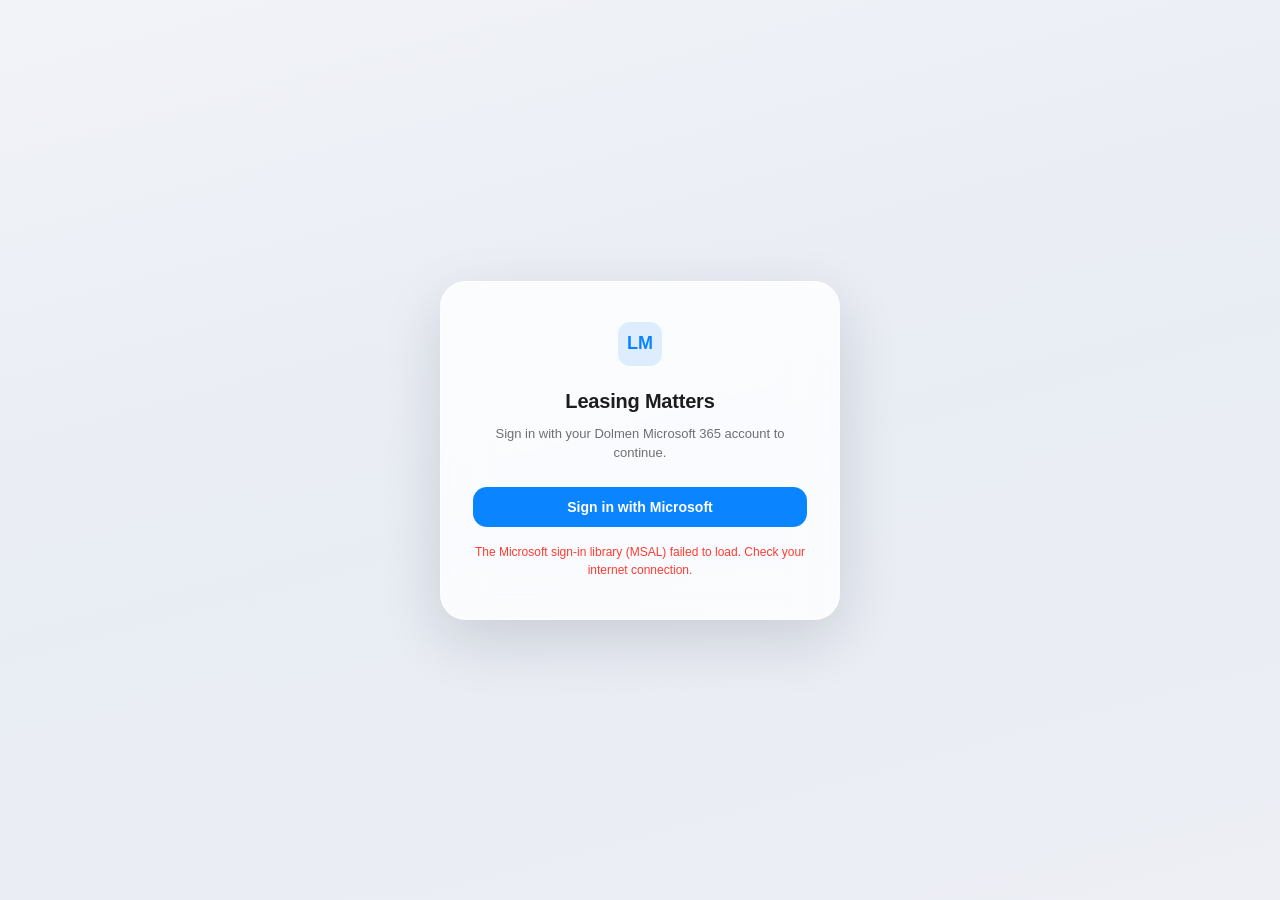
==== commit 5e192477: "Theme: full light + dark premium glass system Per the design brief — a visual/design-system refineme" ====
--- a/index.html
+++ b/index.html
@@ -5,24 +5,35 @@
 <meta name="viewport" content="width=device-width, initial-scale=1.0" />
 <title>Leasing Matters</title>
 
+<!-- Apply the saved theme before the stylesheets paint — avoids a flash. -->
+<script>
+  (function () {
+    try {
+      var t = localStorage.getItem("leasingMatters_theme");
+      if (t === "light" || t === "dark") document.documentElement.setAttribute("data-theme", t);
+    } catch (e) { /* private mode / storage blocked — fall back to OS theme */ }
+  })();
+</script>
+
 <link rel="stylesheet" href="css/variables.css" />
 <link rel="stylesheet" href="css/base.css" />
 <link rel="stylesheet" href="css/layout.css" />
 <link rel="stylesheet" href="css/components.css" />
 
 <style>
-  /* Logo slot — the official Dolmen logo has not been supplied yet.
-     Keep a defined, correctly-sized placeholder; swap in <img> once provided. */
-  .topbar__logo {
-    display: flex; align-items: center; justify-content: center;
+  /* Logo slot. Loads assets/logo-dolmen.png if present, otherwise shows a
+     plain "LM" placeholder tile. See assets/README.md. */
+  .topbar__brand { display: flex; align-items: center; gap: var(--sp-3, 12px); }
+  .topbar__logo { display: flex; align-items: center; flex: 0 0 auto; height: 28px; }
+  .topbar__logo img { height: 28px; width: auto; display: block; }
+  .topbar__logo.is-placeholder {
     width: 30px; height: 30px; border-radius: 8px;
+    align-items: center; justify-content: center;
     background: var(--accent-tint, rgba(10, 132, 255, 0.12));
     color: var(--accent, #0a84ff);
     font-weight: 700; font-size: 12px; letter-spacing: 0.02em;
-    flex: 0 0 auto;
   }
-  .topbar__logo img { width: 100%; height: 100%; object-fit: contain; }
-  .topbar__brand { display: flex; align-items: center; gap: var(--sp-3, 12px); }
+  .topbar__logo.is-placeholder::after { content: attr(data-fallback); }
 </style>
 </head>
 <body>
@@ -31,8 +42,10 @@
 
   <header class="topbar">
     <div class="topbar__brand">
-      <!-- LOGO SLOT: replace inner text with <img src="..." alt="Dolmen"> when the official logo is provided -->
-      <div class="topbar__logo" id="logoSlot" title="Company logo — pending official asset" aria-label="Company logo placeholder">LM</div>
+      <div class="topbar__logo" id="logoSlot" data-fallback="LM" title="Dolmen Real Estate Management">
+        <img src="assets/logo-dolmen.png" alt="Dolmen Real Estate Management"
+             onerror="var s=this.parentNode;s.classList.add('is-placeholder');this.remove();" />
+      </div>
       <span class="topbar__title">Leasing Matters</span>
     </div>
 
@@ -41,6 +54,7 @@
     <div class="topbar__spacer"></div>
 
     <div class="topbar__right">
+      <div id="themeToggleSlot"></div>
       <div id="userSelectorSlot"></div>
       <button type="button" class="btn btn--primary" id="newIssueBtn">+ New Issue</button>
     </div>
@@ -99,6 +113,8 @@
 
 <!-- ===== Components ===== -->
 <script src="js/components/toast.js"></script>
+<script src="js/components/themeToggle.js"></script>
+<script src="js/components/exportData.js"></script>
 <script src="js/components/mallSelector.js"></script>
 <script src="js/components/userSelector.js"></script>
 <script src="js/components/sidebar.js"></script>
--- a/css/variables.css
+++ b/css/variables.css
@@ -1,98 +1,355 @@
 /* ==========================================================================
-   Design Tokens — Leasing Issue Tracker
-   Apple/iOS-inspired glassmorphism system
+   Design Tokens — Leasing Matters
+   Apple / iPhone-Pro-inspired glass system, with a full Light + Dark theme.
+
+   HOW THEMING WORKS
+     :root                         → Light theme values (the default)
+     :root[data-theme="dark"]      → Dark theme, chosen explicitly (toggle)
+     @media (prefers-color-scheme: dark) :root:not([data-theme])
+                                   → Dark theme, following the OS, when the
+                                     user hasn't made an explicit choice
+     :root[data-theme="light"]     → Light, chosen explicitly (already the
+                                     :root default, so nothing to override)
+
+   Every component reads these semantic variables — no component hard-codes
+   a colour. To restyle the whole app, edit this file only.
    ========================================================================== */
 
 :root {
-  /* -- Base surface -- */
-  --bg-gradient: linear-gradient(160deg, #eef1f6 0%, #e6eaf2 45%, #e9edf4 100%);
+  /* ---------- Surfaces ---------- */
+  --bg-primary: #eef1f6;
+  --bg-secondary: #e6eaf2;
+  --bg-gradient: linear-gradient(165deg, #f1f3f8 0%, #e8ecf3 52%, #edeff5 100%);
   --bg-solid: #eef1f6;
 
-  /* -- Glass panels -- */
-  --glass-fill: rgba(255, 255, 255, 0.62);
-  --glass-fill-strong: rgba(255, 255, 255, 0.78);
-  --glass-fill-soft: rgba(255, 255, 255, 0.46);
+  /* ---------- Glass hierarchy ---------- */
+  /* L1 surfaces (sidebar, header, panels, KPI cards) */
+  --glass-bg: rgba(255, 255, 255, 0.62);
+  /* L2 elevated (modals, slide-over, dropdowns) */
+  --glass-bg-elevated: rgba(255, 255, 255, 0.80);
+  /* nested / inset panels */
+  --glass-bg-soft: rgba(255, 255, 255, 0.46);
+
   --glass-border: rgba(255, 255, 255, 0.55);
   --glass-border-soft: rgba(15, 23, 42, 0.06);
+  --hairline: rgba(15, 23, 42, 0.05);
+
   --glass-blur: blur(22px) saturate(180%);
   --glass-blur-light: blur(14px) saturate(160%);
 
-  /* -- Text -- */
+  /* Back-compat aliases (older rules still reference these names) */
+  --glass-fill: var(--glass-bg);
+  --glass-fill-strong: var(--glass-bg-elevated);
+  --glass-fill-soft: var(--glass-bg-soft);
+
+  /* ---------- Text ---------- */
   --text-primary: #1d1d1f;
   --text-secondary: #6e6e73;
   --text-tertiary: #9a9aa0;
+  --text-muted: var(--text-tertiary);
   --text-on-accent: #ffffff;
 
-  /* -- Accent -- */
+  /* ---------- Accent ---------- */
   --accent: #0a84ff;
   --accent-strong: #0066cc;
+  --accent-hover: var(--accent-strong);
   --accent-tint: rgba(10, 132, 255, 0.12);
   --accent-tint-strong: rgba(10, 132, 255, 0.18);
-
-  /* -- Status colors (soft translucent) -- */
+  --accent-row-hover: rgba(10, 132, 255, 0.045);
+
+  /* ---------- Neutral fills (hovers, tracks, chips) ---------- */
+  --fill-hover: rgba(15, 23, 42, 0.05);
+  --fill-subtle: rgba(15, 23, 42, 0.045);
+  --fill-track: rgba(15, 23, 42, 0.07);
+  --segmented-track: rgba(118, 118, 128, 0.12);
+  --segmented-active-bg: #ffffff;
+
+  /* ---------- Inputs ---------- */
+  --input-bg: rgba(255, 255, 255, 0.60);
+  --input-bg-strong: rgba(255, 255, 255, 0.55);
+  --input-border: rgba(15, 23, 42, 0.06);
+  /* select chevron — grey mid-tone, reads on both themes */
+  --select-arrow: url('data:image/svg+xml;utf8,<svg xmlns="http://www.w3.org/2000/svg" width="10" height="10" viewBox="0 0 10 10"><path d="M1 3l4 4 4-4" stroke="%238a8a90" stroke-width="1.4" fill="none" stroke-linecap="round" stroke-linejoin="round"/></svg>');
+
+  /* ---------- Overlays / scrims ---------- */
+  --overlay-scrim: rgba(15, 23, 42, 0.28);
+  --overlay-scrim-light: rgba(15, 23, 42, 0.24);
+
+  /* ---------- Toast ---------- */
+  --toast-bg: rgba(29, 29, 31, 0.92);
+  --toast-fg: #ffffff;
+
+  /* ---------- Dashed "prototype" affordances ---------- */
+  --dashed-border: rgba(110, 110, 115, 0.35);
+  --dashed-fill: rgba(142, 142, 147, 0.06);
+  --dashed-fill-strong: rgba(142, 142, 147, 0.08);
+
+  /* Ring behind timeline nodes — matches the panel behind them */
+  --node-ring: #ffffff;
+
+  /* ---------- Semantic ---------- */
+  --danger: #ff3b30;
+  --danger-strong: #c8281c;
+  --danger-tint: rgba(255, 59, 48, 0.10);
+  --danger-tint-strong: rgba(255, 59, 48, 0.16);
+  --danger-tint-soft: rgba(255, 59, 48, 0.045);
+  --success: #34c759;
+  --warning: #a15c00;
+  --info: var(--accent-strong);
+
+  /* ---------- Status colours (soft translucent) ---------- */
   --status-new-bg: rgba(142, 142, 147, 0.14);
   --status-new-fg: #48484a;
-
   --status-progress-bg: rgba(10, 132, 255, 0.13);
   --status-progress-fg: #0066cc;
-
   --status-waiting-bg: rgba(255, 159, 10, 0.16);
   --status-waiting-fg: #a15c00;
-
   --status-resolved-bg: rgba(52, 199, 89, 0.15);
   --status-resolved-fg: #1f8b3b;
 
-  /* -- Priority colors -- */
+  /* ---------- Priority colours ---------- */
   --priority-low-bg: rgba(142, 142, 147, 0.14);
   --priority-low-fg: #5b5b60;
-
   --priority-medium-bg: rgba(90, 200, 250, 0.16);
   --priority-medium-fg: #0b7fae;
-
   --priority-high-bg: rgba(255, 149, 0, 0.16);
   --priority-high-fg: #b26400;
-
   --priority-urgent-bg: rgba(255, 59, 48, 0.14);
   --priority-urgent-fg: #c8281c;
 
-  /* -- Semantic -- */
-  --danger: #ff3b30;
-  --success: #34c759;
-
-  /* -- Radii -- */
+  /* ---------- Scrollbar ---------- */
+  --scrollbar-thumb: rgba(15, 23, 42, 0.16);
+  --scrollbar-thumb-hover: rgba(15, 23, 42, 0.26);
+
+  /* ---------- Radii ---------- */
   --radius-sm: 10px;
   --radius-md: 14px;
   --radius-lg: 20px;
   --radius-xl: 26px;
   --radius-pill: 999px;
 
-  /* -- Shadows -- */
+  /* ---------- Shadows ---------- */
   --shadow-sm: 0 1px 2px rgba(15, 23, 42, 0.05);
   --shadow-md: 0 8px 24px rgba(15, 23, 42, 0.08);
   --shadow-lg: 0 20px 60px rgba(15, 23, 42, 0.14);
   --shadow-inset: inset 0 1px 0 rgba(255, 255, 255, 0.6);
-
-  /* -- Spacing scale -- */
-  --sp-1: 4px;
-  --sp-2: 8px;
-  --sp-3: 12px;
-  --sp-4: 16px;
-  --sp-5: 20px;
-  --sp-6: 24px;
-  --sp-7: 32px;
-  --sp-8: 40px;
-  --sp-9: 56px;
-
-  /* -- Typography -- */
+  --shadow-soft: var(--shadow-md);
+  --shadow-elevated: var(--shadow-lg);
+  --shadow-accent: 0 4px 14px rgba(10, 132, 255, 0.32);
+  --shadow-pop: 0 2px 8px rgba(15, 23, 42, 0.12);
+  --danger-border: rgba(255, 59, 48, 0.35);
+
+  /* ---------- Spacing scale ---------- */
+  --sp-1: 4px;  --sp-2: 8px;  --sp-3: 12px; --sp-4: 16px; --sp-5: 20px;
+  --sp-6: 24px; --sp-7: 32px; --sp-8: 40px; --sp-9: 56px;
+
+  /* ---------- Typography ---------- */
   --font-family: -apple-system, BlinkMacSystemFont, "SF Pro Display",
-    "Segoe UI", "Inter", "Helvetica Neue", Arial, sans-serif;
-
-  /* -- Layout -- */
+    "SF Pro Text", "Segoe UI", "Inter", "Helvetica Neue", Arial, sans-serif;
+
+  /* ---------- Layout ---------- */
   --sidebar-width: 232px;
   --topbar-height: 64px;
 
-  /* -- Motion -- */
+  /* ---------- Motion ---------- */
   --ease-out: cubic-bezier(0.16, 1, 0.3, 1);
   --duration-fast: 150ms;
-  --duration-med: 260ms;
+  --duration-med: 240ms;
+
+  color-scheme: light;
 }
+
+/* =========================================================================
+   DARK THEME
+   Defined once as a custom-property block, applied both to an explicit
+   [data-theme="dark"] and to OS-dark when the user hasn't chosen.
+   ========================================================================= */
+:root[data-theme="dark"] {
+  --bg-primary: #161719;
+  --bg-secondary: #1c1d21;
+  --bg-gradient: linear-gradient(165deg, #171820 0%, #1a1b1f 52%, #191a1d 100%);
+  --bg-solid: #161719;
+
+  --glass-bg: rgba(42, 44, 50, 0.55);
+  --glass-bg-elevated: rgba(48, 50, 57, 0.74);
+  --glass-bg-soft: rgba(255, 255, 255, 0.04);
+
+  --glass-border: rgba(255, 255, 255, 0.10);
+  --glass-border-soft: rgba(255, 255, 255, 0.08);
+  --hairline: rgba(255, 255, 255, 0.06);
+
+  --glass-blur: blur(24px) saturate(160%);
+  --glass-blur-light: blur(16px) saturate(150%);
+
+  --text-primary: #f2f2f5;
+  --text-secondary: #a1a1aa;
+  --text-tertiary: #77777e;
+  --text-on-accent: #ffffff;
+
+  --accent: #0a84ff;
+  --accent-strong: #409cff;
+  --accent-hover: #409cff;
+  --accent-tint: rgba(10, 132, 255, 0.22);
+  --accent-tint-strong: rgba(10, 132, 255, 0.30);
+  --accent-row-hover: rgba(10, 132, 255, 0.12);
+
+  --fill-hover: rgba(255, 255, 255, 0.06);
+  --fill-subtle: rgba(255, 255, 255, 0.05);
+  --fill-track: rgba(255, 255, 255, 0.08);
+  --segmented-track: rgba(255, 255, 255, 0.08);
+  --segmented-active-bg: rgba(255, 255, 255, 0.14);
+
+  --input-bg: rgba(255, 255, 255, 0.05);
+  --input-bg-strong: rgba(255, 255, 255, 0.06);
+  --input-border: rgba(255, 255, 255, 0.12);
+  --select-arrow: url('data:image/svg+xml;utf8,<svg xmlns="http://www.w3.org/2000/svg" width="10" height="10" viewBox="0 0 10 10"><path d="M1 3l4 4 4-4" stroke="%23a1a1aa" stroke-width="1.4" fill="none" stroke-linecap="round" stroke-linejoin="round"/></svg>');
+
+  --overlay-scrim: rgba(0, 0, 0, 0.55);
+  --overlay-scrim-light: rgba(0, 0, 0, 0.45);
+
+  --toast-bg: rgba(238, 238, 242, 0.95);
+  --toast-fg: #1d1d1f;
+
+  --dashed-border: rgba(255, 255, 255, 0.18);
+  --dashed-fill: rgba(255, 255, 255, 0.04);
+  --dashed-fill-strong: rgba(255, 255, 255, 0.05);
+
+  --node-ring: #1c1d21;
+
+  --danger: #ff453a;
+  --danger-strong: #ff6b60;
+  --danger-tint: rgba(255, 69, 58, 0.16);
+  --danger-tint-strong: rgba(255, 69, 58, 0.24);
+  --danger-tint-soft: rgba(255, 69, 58, 0.08);
+  --success: #30d158;
+  --warning: #ffb454;
+  --info: #409cff;
+
+  --status-new-bg: rgba(142, 142, 147, 0.20);
+  --status-new-fg: #c7c7cc;
+  --status-progress-bg: rgba(10, 132, 255, 0.24);
+  --status-progress-fg: #6cb6ff;
+  --status-waiting-bg: rgba(255, 159, 10, 0.20);
+  --status-waiting-fg: #ffb454;
+  --status-resolved-bg: rgba(48, 209, 88, 0.20);
+  --status-resolved-fg: #5fd07f;
+
+  --priority-low-bg: rgba(142, 142, 147, 0.20);
+  --priority-low-fg: #b0b0b8;
+  --priority-medium-bg: rgba(90, 200, 250, 0.18);
+  --priority-medium-fg: #63c7f0;
+  --priority-high-bg: rgba(255, 149, 0, 0.20);
+  --priority-high-fg: #ffad4d;
+  --priority-urgent-bg: rgba(255, 69, 58, 0.22);
+  --priority-urgent-fg: #ff6b60;
+
+  --scrollbar-thumb: rgba(255, 255, 255, 0.16);
+  --scrollbar-thumb-hover: rgba(255, 255, 255, 0.28);
+
+  --shadow-sm: 0 1px 2px rgba(0, 0, 0, 0.40);
+  --shadow-md: 0 8px 24px rgba(0, 0, 0, 0.42);
+  --shadow-lg: 0 24px 60px rgba(0, 0, 0, 0.52);
+  --shadow-inset: inset 0 1px 0 rgba(255, 255, 255, 0.06);
+  --shadow-accent: 0 4px 16px rgba(10, 132, 255, 0.40);
+  --shadow-pop: 0 2px 8px rgba(0, 0, 0, 0.45);
+  --danger-border: rgba(255, 69, 58, 0.42);
+
+  color-scheme: dark;
+}
+
+/* OS-dark, only when the user hasn't explicitly picked a theme.
+   (Same values as above — kept in sync by hand.) */
+@media (prefers-color-scheme: dark) {
+  :root:not([data-theme]) {
+    --bg-primary: #161719;
+    --bg-secondary: #1c1d21;
+    --bg-gradient: linear-gradient(165deg, #171820 0%, #1a1b1f 52%, #191a1d 100%);
+    --bg-solid: #161719;
+
+    --glass-bg: rgba(42, 44, 50, 0.55);
+    --glass-bg-elevated: rgba(48, 50, 57, 0.74);
+    --glass-bg-soft: rgba(255, 255, 255, 0.04);
+
+    --glass-border: rgba(255, 255, 255, 0.10);
+    --glass-border-soft: rgba(255, 255, 255, 0.08);
+    --hairline: rgba(255, 255, 255, 0.06);
+
+    --glass-blur: blur(24px) saturate(160%);
+    --glass-blur-light: blur(16px) saturate(150%);
+
+    --text-primary: #f2f2f5;
+    --text-secondary: #a1a1aa;
+    --text-tertiary: #77777e;
+    --text-on-accent: #ffffff;
+
+    --accent: #0a84ff;
+    --accent-strong: #409cff;
+    --accent-hover: #409cff;
+    --accent-tint: rgba(10, 132, 255, 0.22);
+    --accent-tint-strong: rgba(10, 132, 255, 0.30);
+    --accent-row-hover: rgba(10, 132, 255, 0.12);
+
+    --fill-hover: rgba(255, 255, 255, 0.06);
+    --fill-subtle: rgba(255, 255, 255, 0.05);
+    --fill-track: rgba(255, 255, 255, 0.08);
+    --segmented-track: rgba(255, 255, 255, 0.08);
+    --segmented-active-bg: rgba(255, 255, 255, 0.14);
+
+    --input-bg: rgba(255, 255, 255, 0.05);
+    --input-bg-strong: rgba(255, 255, 255, 0.06);
+    --input-border: rgba(255, 255, 255, 0.12);
+    --select-arrow: url('data:image/svg+xml;utf8,<svg xmlns="http://www.w3.org/2000/svg" width="10" height="10" viewBox="0 0 10 10"><path d="M1 3l4 4 4-4" stroke="%23a1a1aa" stroke-width="1.4" fill="none" stroke-linecap="round" stroke-linejoin="round"/></svg>');
+
+    --overlay-scrim: rgba(0, 0, 0, 0.55);
+    --overlay-scrim-light: rgba(0, 0, 0, 0.45);
+
+    --toast-bg: rgba(238, 238, 242, 0.95);
+    --toast-fg: #1d1d1f;
+
+    --dashed-border: rgba(255, 255, 255, 0.18);
+    --dashed-fill: rgba(255, 255, 255, 0.04);
+    --dashed-fill-strong: rgba(255, 255, 255, 0.05);
+
+    --node-ring: #1c1d21;
+
+    --danger: #ff453a;
+    --danger-strong: #ff6b60;
+    --danger-tint: rgba(255, 69, 58, 0.16);
+    --danger-tint-strong: rgba(255, 69, 58, 0.24);
+    --danger-tint-soft: rgba(255, 69, 58, 0.08);
+    --success: #30d158;
+    --warning: #ffb454;
+    --info: #409cff;
+
+    --status-new-bg: rgba(142, 142, 147, 0.20);
+    --status-new-fg: #c7c7cc;
+    --status-progress-bg: rgba(10, 132, 255, 0.24);
+    --status-progress-fg: #6cb6ff;
+    --status-waiting-bg: rgba(255, 159, 10, 0.20);
+    --status-waiting-fg: #ffb454;
+    --status-resolved-bg: rgba(48, 209, 88, 0.20);
+    --status-resolved-fg: #5fd07f;
+
+    --priority-low-bg: rgba(142, 142, 147, 0.20);
+    --priority-low-fg: #b0b0b8;
+    --priority-medium-bg: rgba(90, 200, 250, 0.18);
+    --priority-medium-fg: #63c7f0;
+    --priority-high-bg: rgba(255, 149, 0, 0.20);
+    --priority-high-fg: #ffad4d;
+    --priority-urgent-bg: rgba(255, 69, 58, 0.22);
+    --priority-urgent-fg: #ff6b60;
+
+    --scrollbar-thumb: rgba(255, 255, 255, 0.16);
+    --scrollbar-thumb-hover: rgba(255, 255, 255, 0.28);
+
+    --shadow-sm: 0 1px 2px rgba(0, 0, 0, 0.40);
+    --shadow-md: 0 8px 24px rgba(0, 0, 0, 0.42);
+    --shadow-lg: 0 24px 60px rgba(0, 0, 0, 0.52);
+    --shadow-inset: inset 0 1px 0 rgba(255, 255, 255, 0.06);
+    --shadow-accent: 0 4px 16px rgba(10, 132, 255, 0.40);
+    --shadow-pop: 0 2px 8px rgba(0, 0, 0, 0.45);
+    --danger-border: rgba(255, 69, 58, 0.42);
+
+    color-scheme: dark;
+  }
+}
--- a/css/base.css
+++ b/css/base.css
@@ -10,15 +10,52 @@
   height: 100%;
 }
 
+html {
+  color-scheme: light dark;
+}
+
 body {
   margin: 0;
   font-family: var(--font-family);
   color: var(--text-primary);
-  background: var(--bg-gradient);
+  background-color: var(--bg-solid);
+  background-image: var(--bg-gradient);
   background-attachment: fixed;
   -webkit-font-smoothing: antialiased;
   font-size: 14px;
   line-height: 1.5;
+}
+
+/* Smooth, restrained cross-fade of theme-dependent surfaces — but ONLY for
+   the ~300ms right after the user flips the toggle (themeToggle.js adds
+   .theme-switching to <html> transiently). A permanent transition on
+   var()-derived colours is avoided on purpose: it can leave elements stuck
+   at the previous theme's value in some browsers. */
+html.theme-switching,
+html.theme-switching .topbar,
+html.theme-switching .sidebar,
+html.theme-switching .glass-panel,
+html.theme-switching .modal,
+html.theme-switching .slideover,
+html.theme-switching .kpi-card,
+html.theme-switching .mall-mini-card,
+html.theme-switching .pipeline__stage,
+html.theme-switching .remarks-box,
+html.theme-switching .prior-resolution-box,
+html.theme-switching .segmented,
+html.theme-switching .search-field,
+html.theme-switching .filter-select,
+html.theme-switching .user-select-wrap,
+html.theme-switching .pill,
+html.theme-switching .nav-item,
+html.theme-switching .btn,
+html.theme-switching .form-control,
+html.theme-switching .data-table td,
+html.theme-switching body {
+  transition: background-color var(--duration-med) var(--ease-out),
+              border-color var(--duration-med) var(--ease-out),
+              color var(--duration-med) var(--ease-out),
+              box-shadow var(--duration-med) var(--ease-out) !important;
 }
 
 h1, h2, h3, h4, p {
@@ -49,11 +86,11 @@
   height: 8px;
 }
 ::-webkit-scrollbar-thumb {
-  background: rgba(15, 23, 42, 0.16);
+  background: var(--scrollbar-thumb);
   border-radius: var(--radius-pill);
 }
 ::-webkit-scrollbar-thumb:hover {
-  background: rgba(15, 23, 42, 0.26);
+  background: var(--scrollbar-thumb-hover);
 }
 ::-webkit-scrollbar-track {
   background: transparent;
--- a/css/components.css
+++ b/css/components.css
@@ -37,19 +37,19 @@
 .btn--primary {
   background: var(--accent);
   color: var(--text-on-accent);
-  box-shadow: 0 4px 14px rgba(10, 132, 255, 0.32);
+  box-shadow: var(--shadow-accent);
 }
 .btn--primary:hover {
-  background: var(--accent-strong);
+  background: var(--accent-hover);
 }
 
 .btn--secondary {
-  background: rgba(255, 255, 255, 0.55);
+  background: var(--input-bg-strong);
   color: var(--text-primary);
   border-color: var(--glass-border-soft);
 }
 .btn--secondary:hover {
-  background: rgba(255, 255, 255, 0.8);
+  background: var(--glass-bg-elevated);
 }
 
 .btn--ghost {
@@ -57,16 +57,16 @@
   color: var(--text-secondary);
 }
 .btn--ghost:hover {
-  background: rgba(15, 23, 42, 0.05);
+  background: var(--fill-hover);
   color: var(--text-primary);
 }
 
 .btn--danger {
-  background: rgba(255, 59, 48, 0.1);
+  background: var(--danger-tint);
   color: var(--danger);
 }
 .btn--danger:hover {
-  background: rgba(255, 59, 48, 0.16);
+  background: var(--danger-tint-strong);
 }
 
 .btn--sm {
@@ -99,7 +99,7 @@
   transition: background var(--duration-fast) var(--ease-out), color var(--duration-fast) var(--ease-out);
 }
 .icon-btn:hover {
-  background: rgba(15, 23, 42, 0.06);
+  background: var(--fill-hover);
   color: var(--text-primary);
 }
 
@@ -107,7 +107,7 @@
 .segmented {
   display: inline-flex;
   padding: 3px;
-  background: rgba(118, 118, 128, 0.12);
+  background: var(--segmented-track);
   border-radius: var(--radius-pill);
   gap: 2px;
 }
@@ -125,9 +125,9 @@
 }
 
 .segmented__option[aria-pressed="true"] {
-  background: #ffffff;
-  color: var(--text-primary);
-  box-shadow: 0 2px 8px rgba(15, 23, 42, 0.12);
+  background: var(--segmented-active-bg);
+  color: var(--text-primary);
+  box-shadow: var(--shadow-pop);
 }
 
 .segmented__option:hover:not([aria-pressed="true"]) {
@@ -152,7 +152,7 @@
 }
 
 .nav-item:hover {
-  background: rgba(15, 23, 42, 0.045);
+  background: var(--fill-subtle);
   color: var(--text-primary);
 }
 
@@ -171,14 +171,14 @@
   font-size: 11px;
   font-weight: 650;
   color: var(--text-tertiary);
-  background: rgba(15, 23, 42, 0.06);
+  background: var(--fill-track);
   border-radius: var(--radius-pill);
   padding: 1px 7px;
 }
 
 .nav-item.is-active .nav-item__badge {
   color: var(--accent-strong);
-  background: rgba(10, 132, 255, 0.14);
+  background: var(--accent-tint);
 }
 
 /* ---- Pills: status & priority ---- */
@@ -213,7 +213,7 @@
 .pill--priority-urgent { background: var(--priority-urgent-bg); color: var(--priority-urgent-fg); }
 
 .pill--muted {
-  background: rgba(15, 23, 42, 0.05);
+  background: var(--fill-hover);
   color: var(--text-tertiary);
 }
 .pill--muted::before { display: none; }
@@ -332,7 +332,7 @@
 .mini-bar {
   height: 5px;
   border-radius: var(--radius-pill);
-  background: rgba(15, 23, 42, 0.07);
+  background: var(--fill-track);
   overflow: hidden;
   display: flex;
 }
@@ -406,7 +406,7 @@
   height: 36px;
   padding: 0 var(--sp-3);
   border-radius: var(--radius-md);
-  background: rgba(255, 255, 255, 0.55);
+  background: var(--input-bg-strong);
   border: 1px solid var(--glass-border-soft);
   min-width: 220px;
   flex: 1;
@@ -434,9 +434,7 @@
   padding: 0 28px 0 var(--sp-3);
   border-radius: var(--radius-pill);
   border: 1px solid var(--glass-border-soft);
-  background: rgba(255, 255, 255, 0.55)
-    url('data:image/svg+xml;utf8,<svg xmlns="http://www.w3.org/2000/svg" width="10" height="10" viewBox="0 0 10 10"><path d="M1 3l4 4 4-4" stroke="%236e6e73" stroke-width="1.4" fill="none" stroke-linecap="round" stroke-linejoin="round"/></svg>')
-    no-repeat right 10px center;
+  background: var(--input-bg-strong) var(--select-arrow) no-repeat right 10px center;
   appearance: none;
   -webkit-appearance: none;
   font-size: 12.5px;
@@ -480,7 +478,7 @@
 
 .data-table tbody td {
   padding: var(--sp-3);
-  border-bottom: 1px solid rgba(15, 23, 42, 0.045);
+  border-bottom: 1px solid var(--hairline);
   vertical-align: middle;
   white-space: nowrap;
 }
@@ -495,7 +493,7 @@
   transition: background var(--duration-fast) var(--ease-out);
 }
 .data-table tbody tr:hover {
-  background: rgba(10, 132, 255, 0.045);
+  background: var(--accent-row-hover);
 }
 .data-table tbody tr:last-child td {
   border-bottom: none;
@@ -541,7 +539,7 @@
 .modal-backdrop {
   position: fixed;
   inset: 0;
-  background: rgba(15, 23, 42, 0.28);
+  background: var(--overlay-scrim);
   backdrop-filter: blur(6px);
   -webkit-backdrop-filter: blur(6px);
   display: flex;
@@ -638,8 +636,8 @@
   height: 38px;
   padding: 0 var(--sp-3);
   border-radius: var(--radius-md);
-  border: 1px solid var(--glass-border-soft);
-  background: rgba(255, 255, 255, 0.6);
+  border: 1px solid var(--input-border);
+  background: var(--input-bg);
   font-size: 13px;
   color: var(--text-primary);
   outline: none;
@@ -663,9 +661,7 @@
 select.form-control {
   appearance: none;
   -webkit-appearance: none;
-  background: rgba(255, 255, 255, 0.6)
-    url('data:image/svg+xml;utf8,<svg xmlns="http://www.w3.org/2000/svg" width="10" height="10" viewBox="0 0 10 10"><path d="M1 3l4 4 4-4" stroke="%236e6e73" stroke-width="1.4" fill="none" stroke-linecap="round" stroke-linejoin="round"/></svg>')
-    no-repeat right 12px center;
+  background: var(--input-bg) var(--select-arrow) no-repeat right 12px center;
   padding-right: 28px;
 }
 
@@ -692,7 +688,7 @@
 .slideover-backdrop {
   position: fixed;
   inset: 0;
-  background: rgba(15, 23, 42, 0.24);
+  background: var(--overlay-scrim-light);
   backdrop-filter: blur(4px);
   -webkit-backdrop-filter: blur(4px);
   z-index: 90;
@@ -821,8 +817,8 @@
 .prior-resolution-box {
   padding: var(--sp-4);
   border-radius: var(--radius-md);
-  background: rgba(142, 142, 147, 0.08);
-  border: 1px dashed rgba(110, 110, 115, 0.35);
+  background: var(--dashed-fill-strong);
+  border: 1px dashed var(--dashed-border);
 }
 
 .prior-resolution-box__title {
@@ -867,7 +863,7 @@
   height: 10px;
   border-radius: 50%;
   background: var(--accent);
-  border: 2px solid #fff;
+  border: 2px solid var(--node-ring);
   box-shadow: 0 0 0 2px var(--accent-tint);
 }
 
@@ -912,9 +908,9 @@
   align-items: center;
   gap: 8px;
   padding: 5px 10px 5px 8px;
-  border: 1px dashed rgba(110, 110, 115, 0.35);
+  border: 1px dashed var(--dashed-border);
   border-radius: var(--radius-pill);
-  background: rgba(142, 142, 147, 0.06);
+  background: var(--dashed-fill);
 }
 
 .user-select-wrap__icon {
@@ -947,10 +943,8 @@
   font-weight: 650;
   border-radius: 0;
   border: none;
-  border-bottom: 1px solid rgba(110, 110, 115, 0.3);
-  background: transparent
-    url('data:image/svg+xml;utf8,<svg xmlns="http://www.w3.org/2000/svg" width="10" height="10" viewBox="0 0 10 10"><path d="M1 3l4 4 4-4" stroke="%236e6e73" stroke-width="1.4" fill="none" stroke-linecap="round" stroke-linejoin="round"/></svg>')
-    no-repeat right 2px center;
+  border-bottom: 1px solid var(--dashed-border);
+  background: transparent var(--select-arrow) no-repeat right 2px center;
   appearance: none;
   -webkit-appearance: none;
   color: var(--text-primary);
@@ -963,8 +957,8 @@
   bottom: var(--sp-6);
   left: 50%;
   transform: translateX(-50%) translateY(0);
-  background: rgba(29, 29, 31, 0.92);
-  color: #fff;
+  background: var(--toast-bg);
+  color: var(--toast-fg);
   font-size: 12.5px;
   font-weight: 540;
   padding: 10px 18px;
@@ -986,9 +980,9 @@
   gap: 2px;
   padding: var(--sp-2) var(--sp-3) var(--sp-3);
   margin: 0 0 var(--sp-2);
-  border: 1px dashed rgba(255, 59, 48, 0.35);
+  border: 1px dashed var(--danger-border);
   border-radius: var(--radius-md);
-  background: rgba(255, 59, 48, 0.045);
+  background: var(--danger-tint-soft);
 }
 
 .dev-tools-label {
@@ -1008,7 +1002,7 @@
 .data-table tbody tr:focus-visible {
   outline: 2px solid var(--accent);
   outline-offset: -2px;
-  background: rgba(10, 132, 255, 0.06);
+  background: var(--accent-row-hover);
 }
 
 /* ---- Small helpers ---- */
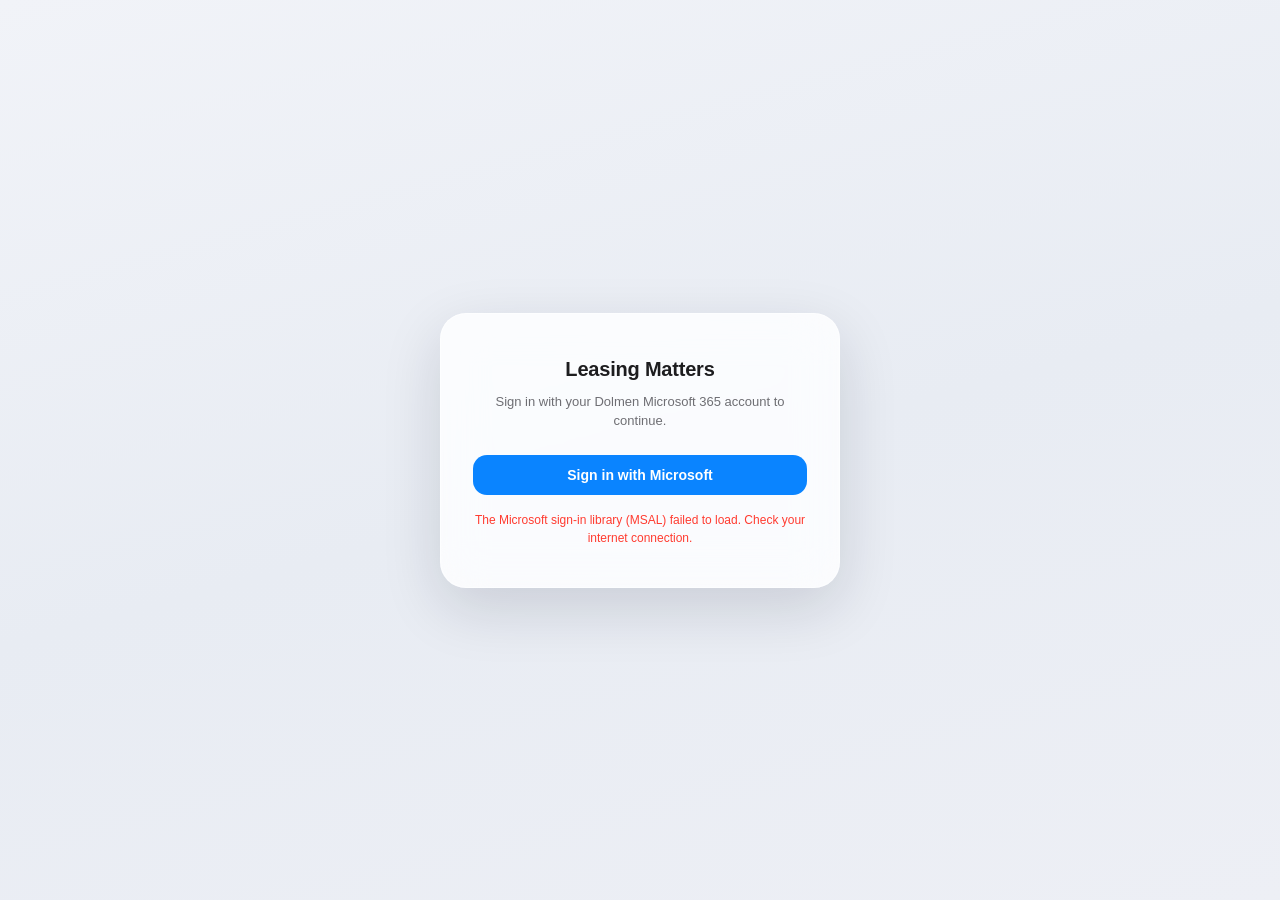
==== commit 95a16451: "Remove the header/sign-in logo (none supplied; keep wordmark only) - index.html: drop the .topbar__l" ====
--- a/index.html
+++ b/index.html
@@ -19,22 +19,6 @@
 <link rel="stylesheet" href="css/base.css" />
 <link rel="stylesheet" href="css/layout.css" />
 <link rel="stylesheet" href="css/components.css" />
-
-<style>
-  /* Logo slot. Loads assets/logo-dolmen.png if present, otherwise shows a
-     plain "LM" placeholder tile. See assets/README.md. */
-  .topbar__brand { display: flex; align-items: center; gap: var(--sp-3, 12px); }
-  .topbar__logo { display: flex; align-items: center; flex: 0 0 auto; height: 28px; }
-  .topbar__logo img { height: 28px; width: auto; display: block; }
-  .topbar__logo.is-placeholder {
-    width: 30px; height: 30px; border-radius: 8px;
-    align-items: center; justify-content: center;
-    background: var(--accent-tint, rgba(10, 132, 255, 0.12));
-    color: var(--accent, #0a84ff);
-    font-weight: 700; font-size: 12px; letter-spacing: 0.02em;
-  }
-  .topbar__logo.is-placeholder::after { content: attr(data-fallback); }
-</style>
 </head>
 <body>
 
@@ -42,10 +26,6 @@
 
   <header class="topbar">
     <div class="topbar__brand">
-      <div class="topbar__logo" id="logoSlot" data-fallback="LM" title="Dolmen Real Estate Management">
-        <img src="assets/logo-dolmen.png" alt="Dolmen Real Estate Management"
-             onerror="var s=this.parentNode;s.classList.add('is-placeholder');this.remove();" />
-      </div>
       <span class="topbar__title">Leasing Matters</span>
     </div>
 
